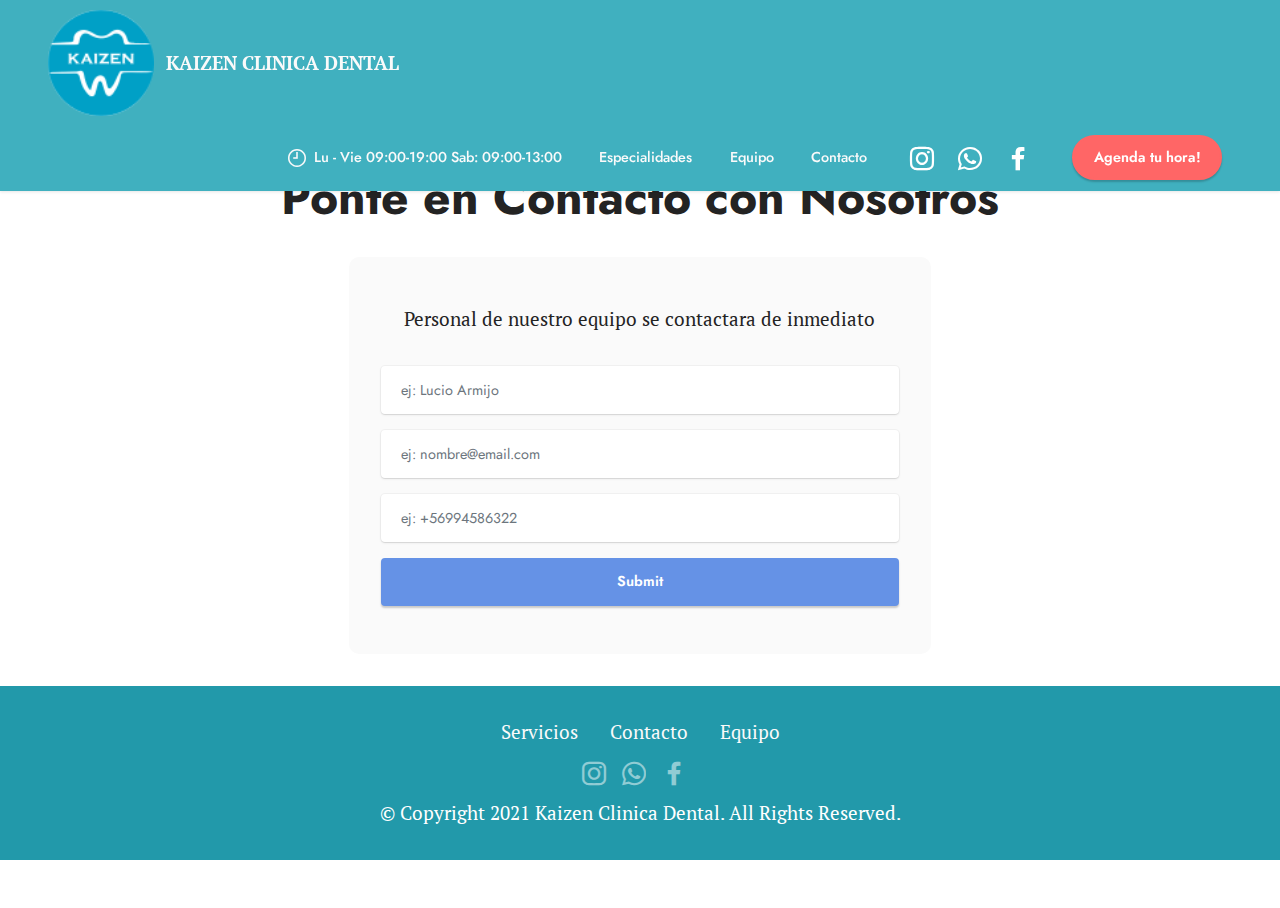
==== page1.html @ 636d4be5 "first commit" ====
<!DOCTYPE html>
<html  >
<head>
  <!-- Site made with Mobirise Website Builder v5.6.0, https://mobirise.com -->
  <meta charset="UTF-8">
  <meta http-equiv="X-UA-Compatible" content="IE=edge">
  <meta name="generator" content="Mobirise v5.6.0, mobirise.com">
  <meta name="viewport" content="width=device-width, initial-scale=1, minimum-scale=1">
  <link rel="shortcut icon" href="assets/images/logo-clinica-dental-kaizen-oficialpng-80x80.png" type="image/x-icon">
  <meta name="description" content="">
  
  
  <title>Agendar Hora</title>
  <link rel="stylesheet" href="assets/web/assets/mobirise-icons2/mobirise2.css">
  <link rel="stylesheet" href="assets/bootstrap/css/bootstrap.min.css">
  <link rel="stylesheet" href="assets/bootstrap/css/bootstrap-grid.min.css">
  <link rel="stylesheet" href="assets/bootstrap/css/bootstrap-reboot.min.css">
  <link rel="stylesheet" href="assets/animatecss/animate.css">
  <link rel="stylesheet" href="assets/dropdown/css/style.css">
  <link rel="stylesheet" href="assets/socicon/css/styles.css">
  <link rel="stylesheet" href="assets/theme/css/style.css">
  <link rel="preload" href="https://fonts.googleapis.com/css?family=PT+Serif:400,400i,700,700i&display=swap" as="style" onload="this.onload=null;this.rel='stylesheet'">
  <noscript><link rel="stylesheet" href="https://fonts.googleapis.com/css?family=PT+Serif:400,400i,700,700i&display=swap"></noscript>
  <link rel="preload" href="https://fonts.googleapis.com/css?family=Jost:100,200,300,400,500,600,700,800,900,100i,200i,300i,400i,500i,600i,700i,800i,900i&display=swap" as="style" onload="this.onload=null;this.rel='stylesheet'">
  <noscript><link rel="stylesheet" href="https://fonts.googleapis.com/css?family=Jost:100,200,300,400,500,600,700,800,900,100i,200i,300i,400i,500i,600i,700i,800i,900i&display=swap"></noscript>
  <link rel="preload" as="style" href="assets/mobirise/css/mbr-additional.css"><link rel="stylesheet" href="assets/mobirise/css/mbr-additional.css" type="text/css">
  
  
  
  
</head>
<body>
  
  <section data-bs-version="5.1" class="menu menu2 cid-sWLb3vfdqx" once="menu" id="menu2-f">
    
    <nav class="navbar navbar-dropdown navbar-fixed-top navbar-expand-lg">
        <div class="container-fluid">
            <div class="navbar-brand">
                <span class="navbar-logo">
                    <a href="index.html#top">
                        <img src="assets/images/logo-clinica-dental-kaizen-oficialpng-80x80.png" alt="Mobirise" style="height: 6.6rem;">
                    </a>
                </span>
                <span class="navbar-caption-wrap"><a class="navbar-caption text-white display-7" href="index.html" target="_blank">KAIZEN CLINICA DENTAL</a></span>
            </div>
            <button class="navbar-toggler" type="button" data-toggle="collapse" data-bs-toggle="collapse" data-target="#navbarSupportedContent" data-bs-target="#navbarSupportedContent" aria-controls="navbarNavAltMarkup" aria-expanded="false" aria-label="Toggle navigation">
                <div class="hamburger">
                    <span></span>
                    <span></span>
                    <span></span>
                    <span></span>
                </div>
            </button>
            <div class="collapse navbar-collapse" id="navbarSupportedContent">
                <ul class="navbar-nav nav-dropdown" data-app-modern-menu="true"><li class="nav-item"><a class="nav-link link text-white display-4" href="https://mobiri.se"><span class="mobi-mbri mobi-mbri-clock mbr-iconfont mbr-iconfont-btn"></span>Lu - Vie 09:00-19:00 Sab: 09:00-13:00</a></li><li class="nav-item"><a class="nav-link link text-white text-primary display-4" href="index.html#features14-8">Especialidades</a></li>
                    <li class="nav-item"><a class="nav-link link text-white text-primary display-4" href="index.html#team1-3">Equipo</a></li>
                    <li class="nav-item"><a class="nav-link link text-white text-primary display-4" href="index.html#contacts2-6">Contacto</a>
                    </li></ul>
                <div class="icons-menu">
                    <a class="iconfont-wrapper" href="https://www.instagram.com/kaizenclinicadental/" target="_blank">
                        <span class="p-2 mbr-iconfont socicon-instagram socicon" style="color: rgb(255, 255, 255); fill: rgb(255, 255, 255);"></span>
                    </a>
                    <a class="iconfont-wrapper" href="https://wa.me/56920465674">
                        <span class="p-2 mbr-iconfont socicon-whatsapp socicon"></span>
                    </a>
                    <a class="iconfont-wrapper" href="https://www.facebook.com/profile.php?id=100077374657664" target="_blank">
                        <span class="p-2 mbr-iconfont socicon-facebook socicon"></span>
                    </a>
                    
                </div>
                <div class="navbar-buttons mbr-section-btn"><a class="btn btn-secondary display-4" href="page1.html#form7-h">Agenda tu hora!<br></a></div>
            </div>
        </div>
    </nav>
</section>

<section data-bs-version="5.1" class="form7 cid-sWLYgTifnQ" id="form7-h">
    
    
    <div class="container">
        <div class="mbr-section-head">
            <h3 class="mbr-section-title mbr-fonts-style align-center mb-0 display-2">
                <strong>Ponte en Contacto con Nosotros</strong></h3>
            
        </div>
        <div class="row justify-content-center mt-4">
            <div class="col-lg-8 mx-auto mbr-form" data-form-type="formoid">
                <form action="https://mobirise.eu/" method="POST" class="mbr-form form-with-styler mx-auto" data-form-title="Form Name"><input type="hidden" name="email" data-form-email="true" value="etVLdtD1mbJzCL2XhTNv7TS7UpwpY3oerBLd1ztQiRXOgAdpe0C0Pfbkqd9S03SZOzZR6wRg7OVIqEW6IZZ0gUFO/7jYpnVPswdEmK2/ccGHwxERmI8ogKliu/DI0JUu">
                    <p class="mbr-text mbr-fonts-style align-center mb-4 display-7">
                        Personal de nuestro equipo se contactara de inmediato</p>
                    <div class="row">
                        <div hidden="hidden" data-form-alert="" class="alert alert-success col-12">Gracias por contactarnos. Espera nuestra llamada.</div>
                        <div hidden="hidden" data-form-alert-danger="" class="alert alert-danger col-12">
                            Oops...! some problem!
                        </div>
                    </div>
                    <div class="dragArea row">
                        <div class="col-lg-12 col-md-12 col-sm-12 form-group mb-3" data-for="name">
                            <input type="text" name="name" placeholder="ej: Lucio Armijo" data-form-field="name" class="form-control" value="" id="name-form7-h">
                        </div>
                        <div class="col-lg-12 col-md-12 col-sm-12 form-group mb-3" data-for="email">
                            <input type="email" name="email" placeholder="ej: nombre@email.com" data-form-field="email" class="form-control" value="" id="email-form7-h">
                        </div>
                        <div data-for="phone" class="col-lg-12 col-md-12 col-sm-12 form-group mb-3">
                            <input type="tel" name="phone" placeholder="ej: +56994586322" data-form-field="phone" class="form-control" value="" id="phone-form7-h">
                        </div>
                        <div class="col-auto mbr-section-btn align-center"><button type="submit" class="btn btn-primary display-4">Submit</button></div>
                    </div>
                </form>
            </div>
        </div>
    </div>
</section>

<section data-bs-version="5.1" class="footer3 cid-sWLWeyRIs9" once="footers" id="footer3-g">

    

    

    <div class="container">
        <div class="media-container-row align-center mbr-white">
            <div class="row row-links">
                <ul class="foot-menu">
                    
                    
                    
                    
                    
                <li class="foot-menu-item mbr-fonts-style display-7"><a href="index.html#features14-8" class="text-white">Servicios</a></li><li class="foot-menu-item mbr-fonts-style display-7"><a href="index.html#contacts2-6" class="text-white">Contacto</a></li><li class="foot-menu-item mbr-fonts-style display-7"><a href="index.html#team1-3" class="text-white">Equipo</a></li></ul>
            </div>
            <div class="row social-row">
                <div class="social-list align-right pb-2">
                    
                    
                    
                    
                    
                    
                <div class="soc-item">
                        <a href="https://www.instagram.com/kaizenclinicadental/" target="_blank">
                            <span class="mbr-iconfont mbr-iconfont-social socicon-instagram socicon"></span>
                        </a>
                    </div><div class="soc-item">
                        <a href="https://wa.me/56994382322">
                            <span class="mbr-iconfont mbr-iconfont-social socicon-whatsapp socicon"></span>
                        </a>
                    </div><div class="soc-item">
                        <a href="https://www.facebook.com/profile.php?id=100077374657664">
                            <span class="mbr-iconfont mbr-iconfont-social socicon-facebook socicon"></span>
                        </a>
                    </div></div>
            </div>
            <div class="row row-copirayt">
                <p class="mbr-text mb-0 mbr-fonts-style mbr-white align-center display-7">
                    © Copyright 2021 Kaizen Clinica Dental. All Rights Reserved.
                </p>
            </div>
        </div>
    </div>
</section><section style="background-color: #fff; font-family: -apple-system, BlinkMacSystemFont, 'Segoe UI', 'Roboto', 'Helvetica Neue', Arial, sans-serif; color:#aaa; font-size:12px; padding: 0; align-items: center; display: flex;"><a href="https://mobirise.site/b" style="flex: 1 1; height: 3rem; padding-left: 1rem;"></a><p style="flex: 0 0 auto; margin:0; padding-right:1rem;">Start a <a href="https://mobirise.site/y" style="color:#aaa;">website</a> with Mobirise</p></section><script src="assets/bootstrap/js/bootstrap.bundle.min.js"></script>  <script src="assets/smoothscroll/smooth-scroll.js"></script>  <script src="assets/ytplayer/index.js"></script>  <script src="assets/dropdown/js/navbar-dropdown.js"></script>  <script src="assets/theme/js/script.js"></script>  <script src="assets/formoid/formoid.min.js"></script>  
  
  
 <div id="scrollToTop" class="scrollToTop mbr-arrow-up"><a style="text-align: center;"><i class="mbr-arrow-up-icon mbr-arrow-up-icon-cm cm-icon cm-icon-smallarrow-up"></i></a></div>
    <input name="animation" type="hidden">
  </body>
</html>
---- assets/web/assets/mobirise-icons2/mobirise2.css ----
@font-face {
  font-family: 'Moririse2';
  font-display: swap;
  src:  url('mobirise2.eot?f2bix4');
  src:  url('mobirise2.eot?f2bix4#iefix') format('embedded-opentype'),
    url('mobirise2.ttf?f2bix4') format('truetype'),
    url('mobirise2.woff?f2bix4') format('woff'),
    url('mobirise2.svg?f2bix4#mobirise2') format('svg');
  font-weight: normal;
  font-style: normal;
}

[class^="mobi-"], [class*=" mobi-"] {
  /* use !important to prevent issues with browser extensions that change fonts */
  font-family: 'Moririse2' !important;
  speak: none;
  font-style: normal;
  font-weight: normal;
  font-variant: normal;
  text-transform: none;
  line-height: 1;

  /* Better Font Rendering =========== */
  -webkit-font-smoothing: antialiased;
  -moz-osx-font-smoothing: grayscale;
}

.mobi-mbri-add-submenu:before {
  content: "\e900";
}
.mobi-mbri-alert:before {
  content: "\e901";
}
.mobi-mbri-align-center:before {
  content: "\e902";
}
.mobi-mbri-align-justify:before {
  content: "\e903";
}
.mobi-mbri-align-left:before {
  content: "\e904";
}
.mobi-mbri-align-right:before {
  content: "\e905";
}
.mobi-mbri-android:before {
  content: "\e906";
}
.mobi-mbri-apple:before {
  content: "\e907";
}
.mobi-mbri-arrow-down:before {
  content: "\e908";
}
.mobi-mbri-arrow-next:before {
  content: "\e909";
}
.mobi-mbri-arrow-prev:before {
  content: "\e90a";
}
.mobi-mbri-arrow-up:before {
  content: "\e90b";
}
.mobi-mbri-bold:before {
  content: "\e90c";
}
.mobi-mbri-bookmark:before {
  content: "\e90d";
}
.mobi-mbri-bootstrap:before {
  content: "\e90e";
}
.mobi-mbri-briefcase:before {
  content: "\e90f";
}
.mobi-mbri-browse:before {
  content: "\e910";
}
.mobi-mbri-bulleted-list:before {
  content: "\e911";
}
.mobi-mbri-calendar:before {
  content: "\e912";
}
.mobi-mbri-camera:before {
  content: "\e913";
}
.mobi-mbri-cart-add:before {
  content: "\e914";
}
.mobi-mbri-cart-full:before {
  content: "\e915";
}
.mobi-mbri-cash:before {
  content: "\e916";
}
.mobi-mbri-change-style:before {
  content: "\e917";
}
.mobi-mbri-chat:before {
  content: "\e918";
}
.mobi-mbri-clock:before {
  content: "\e919";
}
.mobi-mbri-close:before {
  content: "\e91a";
}
.mobi-mbri-cloud:before {
  content: "\e91b";
}
.mobi-mbri-code:before {
  content: "\e91c";
}
.mobi-mbri-contact-form:before {
  content: "\e91d";
}
.mobi-mbri-credit-card:before {
  content: "\e91e";
}
.mobi-mbri-cursor-click:before {
  content: "\e91f";
}
.mobi-mbri-cust-feedback:before {
  content: "\e920";
}
.mobi-mbri-database:before {
  content: "\e921";
}
.mobi-mbri-delivery:before {
  content: "\e922";
}
.mobi-mbri-desktop:before {
  content: "\e923";
}
.mobi-mbri-devices:before {
  content: "\e924";
}
.mobi-mbri-down:before {
  content: "\e925";
}
.mobi-mbri-download-2:before {
  content: "\e926";
}
.mobi-mbri-download:before {
  content: "\e927";
}
.mobi-mbri-drag-n-drop-2:before {
  content: "\e928";
}
.mobi-mbri-drag-n-drop:before {
  content: "\e929";
}
.mobi-mbri-edit-2:before {
  content: "\e92a";
}
.mobi-mbri-edit:before {
  content: "\e92b";
}
.mobi-mbri-error:before {
  content: "\e92c";
}
.mobi-mbri-extension:before {
  content: "\e92d";
}
.mobi-mbri-features:before {
  content: "\e92e";
}
.mobi-mbri-file:before {
  content: "\e92f";
}
.mobi-mbri-flag:before {
  content: "\e930";
}
.mobi-mbri-folder:before {
  content: "\e931";
}
.mobi-mbri-gift:before {
  content: "\e932";
}
.mobi-mbri-github:before {
  content: "\e933";
}
.mobi-mbri-globe-2:before {
  content: "\e934";
}
.mobi-mbri-globe:before {
  content: "\e935";
}
.mobi-mbri-growing-chart:before {
  content: "\e936";
}
.mobi-mbri-hearth:before {
  content: "\e937";
}
.mobi-mbri-help:before {
  content: "\e938";
}
.mobi-mbri-home:before {
  content: "\e939";
}
.mobi-mbri-hot-cup:before {
  content: "\e93a";
}
.mobi-mbri-idea:before {
  content: "\e93b";
}
.mobi-mbri-image-gallery:before {
  content: "\e93c";
}
.mobi-mbri-image-slider:before {
  content: "\e93d";
}
.mobi-mbri-info:before {
  content: "\e93e";
}
.mobi-mbri-italic:before {
  content: "\e93f";
}
.mobi-mbri-key:before {
  content: "\e940";
}
.mobi-mbri-laptop:before {
  content: "\e941";
}
.mobi-mbri-layers:before {
  content: "\e942";
}
.mobi-mbri-left-right:before {
  content: "\e943";
}
.mobi-mbri-left:before {
  content: "\e944";
}
.mobi-mbri-letter:before {
  content: "\e945";
}
.mobi-mbri-like:before {
  content: "\e946";
}
.mobi-mbri-link:before {
  content: "\e947";
}
.mobi-mbri-lock:before {
  content: "\e948";
}
.mobi-mbri-login:before {
  content: "\e949";
}
.mobi-mbri-logout:before {
  content: "\e94a";
}
.mobi-mbri-magic-stick:before {
  content: "\e94b";
}
.mobi-mbri-map-pin:before {
  content: "\e94c";
}
.mobi-mbri-menu:before {
  content: "\e94d";
}
.mobi-mbri-mobile-2:before {
  content: "\e94e";
}
.mobi-mbri-mobile-horizontal:before {
  content: "\e94f";
}
.mobi-mbri-mobile:before {
  content: "\e950";
}
.mobi-mbri-mobirise:before {
  content: "\e951";
}
.mobi-mbri-more-horizontal:before {
  content: "\e952";
}
.mobi-mbri-more-vertical:before {
  content: "\e953";
}
.mobi-mbri-music:before {
  content: "\e954";
}
.mobi-mbri-new-file:before {
  content: "\e955";
}
.mobi-mbri-numbered-list:before {
  content: "\e956";
}
.mobi-mbri-opened-folder:before {
  content: "\e957";
}
.mobi-mbri-pages:before {
  content: "\e958";
}
.mobi-mbri-paper-plane:before {
  content: "\e959";
}
.mobi-mbri-paperclip:before {
  content: "\e95a";
}
.mobi-mbri-phone:before {
  content: "\e95b";
}
.mobi-mbri-photo:before {
  content: "\e95c";
}
.mobi-mbri-photos:before {
  content: "\e95d";
}
.mobi-mbri-pin:before {
  content: "\e95e";
}
.mobi-mbri-play:before {
  content: "\e95f";
}
.mobi-mbri-plus:before {
  content: "\e960";
}
.mobi-mbri-preview:before {
  content: "\e961";
}
.mobi-mbri-print:before {
  content: "\e962";
}
.mobi-mbri-protect:before {
  content: "\e963";
}
.mobi-mbri-question:before {
  content: "\e964";
}
.mobi-mbri-quote-left:before {
  content: "\e965";
}
.mobi-mbri-quote-right:before {
  content: "\e966";
}
.mobi-mbri-redo:before {
  content: "\e967";
}
.mobi-mbri-refresh:before {
  content: "\e968";
}
.mobi-mbri-responsive-2:before {
  content: "\e969";
}
.mobi-mbri-responsive:before {
  content: "\e96a";
}
.mobi-mbri-right:before {
  content: "\e96b";
}
.mobi-mbri-rocket:before {
  content: "\e96c";
}
.mobi-mbri-sad-face:before {
  content: "\e96d";
}
.mobi-mbri-sale:before {
  content: "\e96e";
}
.mobi-mbri-save:before {
  content: "\e96f";
}
.mobi-mbri-search:before {
  content: "\e970";
}
.mobi-mbri-setting-2:before {
  content: "\e971";
}
.mobi-mbri-setting-3:before {
  content: "\e972";
}
.mobi-mbri-setting:before {
  content: "\e973";
}
.mobi-mbri-share:before {
  content: "\e974";
}
.mobi-mbri-shopping-bag:before {
  content: "\e975";
}
.mobi-mbri-shopping-basket:before {
  content: "\e976";
}
.mobi-mbri-shopping-cart:before {
  content: "\e977";
}
.mobi-mbri-sites:before {
  content: "\e978";
}
.mobi-mbri-smile-face:before {
  content: "\e979";
}
.mobi-mbri-speed:before {
  content: "\e97a";
}
.mobi-mbri-star:before {
  content: "\e97b";
}
.mobi-mbri-success:before {
  content: "\e97c";
}
.mobi-mbri-sun:before {
  content: "\e97d";
}
.mobi-mbri-sun2:before {
  content: "\e97e";
}
.mobi-mbri-tablet-vertical:before {
  content: "\e97f";
}
.mobi-mbri-tablet:before {
  content: "\e980";
}
.mobi-mbri-target:before {
  content: "\e981";
}
.mobi-mbri-timer:before {
  content: "\e982";
}
.mobi-mbri-to-ftp:before {
  content: "\e983";
}
.mobi-mbri-to-local-drive:before {
  content: "\e984";
}
.mobi-mbri-touch-swipe:before {
  content: "\e985";
}
.mobi-mbri-touch:before {
  content: "\e986";
}
.mobi-mbri-trash:before {
  content: "\e987";
}
.mobi-mbri-underline:before {
  content: "\e988";
}
.mobi-mbri-undo:before {
  content: "\e989";
}
.mobi-mbri-unlink:before {
  content: "\e98a";
}
.mobi-mbri-unlock:before {
  content: "\e98b";
}
.mobi-mbri-up-down:before {
  content: "\e98c";
}
.mobi-mbri-up:before {
  content: "\e98d";
}
.mobi-mbri-update:before {
  content: "\e98e";
}
.mobi-mbri-upload-2:before {
  content: "\e98f";
}
.mobi-mbri-upload:before {
  content: "\e990";
}
.mobi-mbri-user-2:before {
  content: "\e991";
}
.mobi-mbri-user:before {
  content: "\e992";
}
.mobi-mbri-users:before {
  content: "\e993";
}
.mobi-mbri-video-play:before {
  content: "\e994";
}
.mobi-mbri-video:before {
  content: "\e995";
}
.mobi-mbri-watch:before {
  content: "\e996";
}
.mobi-mbri-website-theme-2:before {
  content: "\e997";
}
.mobi-mbri-website-theme:before {
  content: "\e998";
}
.mobi-mbri-wifi:before {
  content: "\e999";
}
.mobi-mbri-windows:before {
  content: "\e99a";
}
.mobi-mbri-zoom-in:before {
  content: "\e99b";
}
.mobi-mbri-zoom-out:before {
  content: "\e99c";
}
---- assets/dropdown/css/style.css ----
.navbar-dropdown {
  left: 0;
  padding: 0;
  position: absolute;
  right: 0;
  top: 0;
  transition: all 0.45s ease;
  z-index: 1030;
  background: #282828; }
  .navbar-dropdown .navbar-logo {
    margin-right: 0.8rem;
    transition: margin 0.3s ease-in-out;
    vertical-align: middle; }
    .navbar-dropdown .navbar-logo img {
      height: 3.125rem;
      transition: all 0.3s ease-in-out; }
    .navbar-dropdown .navbar-logo.mbr-iconfont {
      font-size: 3.125rem;
      line-height: 3.125rem; }
  .navbar-dropdown .navbar-caption {
    font-weight: 700;
    white-space: normal;
    vertical-align: -4px;
    line-height: 3.125rem !important; }
    .navbar-dropdown .navbar-caption, .navbar-dropdown .navbar-caption:hover {
      color: inherit;
      text-decoration: none; }
  .navbar-dropdown .mbr-iconfont + .navbar-caption {
    vertical-align: -1px; }
  .navbar-dropdown.navbar-fixed-top {
    position: fixed; }
  .navbar-dropdown .navbar-brand span {
    vertical-align: -4px; }
  .navbar-dropdown.bg-color.transparent {
    background: none; }
  .navbar-dropdown.navbar-short .navbar-brand {
    padding: 0.625rem 0; }
    .navbar-dropdown.navbar-short .navbar-brand span {
      vertical-align: -1px; }
  .navbar-dropdown.navbar-short .navbar-caption {
    line-height: 2.375rem !important;
    vertical-align: -2px; }
  .navbar-dropdown.navbar-short .navbar-logo {
    margin-right: 0.5rem; }
    .navbar-dropdown.navbar-short .navbar-logo img {
      height: 2.375rem; }
    .navbar-dropdown.navbar-short .navbar-logo.mbr-iconfont {
      font-size: 2.375rem;
      line-height: 2.375rem; }
  .navbar-dropdown.navbar-short .mbr-table-cell {
    height: 3.625rem; }
  .navbar-dropdown .navbar-close {
    left: 0.6875rem;
    position: fixed;
    top: 0.75rem;
    z-index: 1000; }
  .navbar-dropdown .hamburger-icon {
    content: "";
    display: inline-block;
    vertical-align: middle;
    width: 16px;
    -webkit-box-shadow: 0 -6px 0 1px #282828,0 0 0 1px #282828,0 6px 0 1px #282828;
    -moz-box-shadow: 0 -6px 0 1px #282828,0 0 0 1px #282828,0 6px 0 1px #282828;
    box-shadow: 0 -6px 0 1px #282828,0 0 0 1px #282828,0 6px 0 1px #282828; }

.dropdown-menu .dropdown-toggle[data-toggle="dropdown-submenu"]::after {
  border-bottom: 0.35em solid transparent;
  border-left: 0.35em solid;
  border-right: 0;
  border-top: 0.35em solid transparent;
  margin-left: 0.3rem; }

.dropdown-menu .dropdown-item:focus {
  outline: 0; }

.nav-dropdown {
  font-size: 0.75rem;
  font-weight: 500;
  height: auto !important; }
  .nav-dropdown .nav-btn {
    padding-left: 1rem; }
  .nav-dropdown .link {
    margin: .667em 1.667em;
    font-weight: 500;
    padding: 0;
    transition: color .2s ease-in-out; }
    .nav-dropdown .link.dropdown-toggle {
      margin-right: 2.583em; }
      .nav-dropdown .link.dropdown-toggle::after {
        margin-left: .25rem;
        border-top: 0.35em solid;
        border-right: 0.35em solid transparent;
        border-left: 0.35em solid transparent;
        border-bottom: 0; }
      .nav-dropdown .link.dropdown-toggle[aria-expanded="true"] {
        margin: 0;
        padding: 0.667em 3.263em  0.667em 1.667em; }
  .nav-dropdown .link::after,
  .nav-dropdown .dropdown-item::after {
    color: inherit; }
  .nav-dropdown .btn {
    font-size: 0.75rem;
    font-weight: 700;
    letter-spacing: 0;
    margin-bottom: 0;
    padding-left: 1.25rem;
    padding-right: 1.25rem; }
  .nav-dropdown .dropdown-menu {
    border-radius: 0;
    border: 0;
    left: 0;
    margin: 0;
    padding-bottom: 1.25rem;
    padding-top: 1.25rem;
    position: relative; }
  .nav-dropdown .dropdown-submenu {
    margin-left: 0.125rem;
    top: 0; }
  .nav-dropdown .dropdown-item {
    font-weight: 500;
    line-height: 2;
    padding: 0.3846em 4.615em 0.3846em 1.5385em;
    position: relative;
    transition: color .2s ease-in-out, background-color .2s ease-in-out; }
    .nav-dropdown .dropdown-item::after {
      margin-top: -0.3077em;
      position: absolute;
      right: 1.1538em;
      top: 50%; }
    .nav-dropdown .dropdown-item:focus, .nav-dropdown .dropdown-item:hover {
      background: none; }

@media (max-width: 767px) {
  .nav-dropdown.navbar-toggleable-sm {
    bottom: 0;
    display: none;
    left: 0;
    overflow-x: hidden;
    position: fixed;
    top: 0;
    transform: translateX(-100%);
    -ms-transform: translateX(-100%);
    -webkit-transform: translateX(-100%);
    width: 18.75rem;
    z-index: 999; } }
.nav-dropdown.navbar-toggleable-xl {
  bottom: 0;
  display: none;
  left: 0;
  overflow-x: hidden;
  position: fixed;
  top: 0;
  transform: translateX(-100%);
  -ms-transform: translateX(-100%);
  -webkit-transform: translateX(-100%);
  width: 18.75rem;
  z-index: 999; }

.nav-dropdown-sm {
  display: block !important;
  overflow-x: hidden;
  overflow: auto;
  padding-top: 3.875rem; }
  .nav-dropdown-sm::after {
    content: "";
    display: block;
    height: 3rem;
    width: 100%; }
  .nav-dropdown-sm.collapse.in ~ .navbar-close {
    display: block !important; }
  .nav-dropdown-sm.collapsing, .nav-dropdown-sm.collapse.in {
    transform: translateX(0);
    -ms-transform: translateX(0);
    -webkit-transform: translateX(0);
    transition: all 0.25s ease-out;
    -webkit-transition: all 0.25s ease-out;
    background: #282828; }
  .nav-dropdown-sm.collapsing[aria-expanded="false"] {
    transform: translateX(-100%);
    -ms-transform: translateX(-100%);
    -webkit-transform: translateX(-100%); }
  .nav-dropdown-sm .nav-item {
    display: block;
    margin-left: 0 !important;
    padding-left: 0; }
  .nav-dropdown-sm .link,
  .nav-dropdown-sm .dropdown-item {
    border-top: 1px dotted rgba(255, 255, 255, 0.1);
    font-size: 0.8125rem;
    line-height: 1.6;
    margin: 0 !important;
    padding: 0.875rem 2.4rem 0.875rem 1.5625rem !important;
    position: relative;
    white-space: normal; }
    .nav-dropdown-sm .link:focus, .nav-dropdown-sm .link:hover,
    .nav-dropdown-sm .dropdown-item:focus,
    .nav-dropdown-sm .dropdown-item:hover {
      background: rgba(0, 0, 0, 0.2) !important;
      color: #c0a375; }
  .nav-dropdown-sm .nav-btn {
    position: relative;
    padding: 1.5625rem 1.5625rem 0 1.5625rem; }
    .nav-dropdown-sm .nav-btn::before {
      border-top: 1px dotted rgba(255, 255, 255, 0.1);
      content: "";
      left: 0;
      position: absolute;
      top: 0;
      width: 100%; }
    .nav-dropdown-sm .nav-btn + .nav-btn {
      padding-top: 0.625rem; }
      .nav-dropdown-sm .nav-btn + .nav-btn::before {
        display: none; }
  .nav-dropdown-sm .btn {
    padding: 0.625rem 0; }
  .nav-dropdown-sm .dropdown-toggle[data-toggle="dropdown-submenu"]::after {
    margin-left: .25rem;
    border-top: 0.35em solid;
    border-right: 0.35em solid transparent;
    border-left: 0.35em solid transparent;
    border-bottom: 0; }
  .nav-dropdown-sm .dropdown-toggle[data-toggle="dropdown-submenu"][aria-expanded="true"]::after {
    border-top: 0;
    border-right: 0.35em solid transparent;
    border-left: 0.35em solid transparent;
    border-bottom: 0.35em solid; }
  .nav-dropdown-sm .dropdown-menu {
    margin: 0;
    padding: 0;
    position: relative;
    top: 0;
    left: 0;
    width: 100%;
    border: 0;
    float: none;
    border-radius: 0;
    background: none; }
  .nav-dropdown-sm .dropdown-submenu {
    left: 100%;
    margin-left: 0.125rem;
    margin-top: -1.25rem;
    top: 0; }

.navbar-toggleable-sm .nav-dropdown .dropdown-menu {
  position: absolute; }

.navbar-toggleable-sm .nav-dropdown .dropdown-submenu {
  left: 100%;
  margin-left: 0.125rem;
  margin-top: -1.25rem;
  top: 0; }

.navbar-toggleable-sm.opened .nav-dropdown .dropdown-menu {
  position: relative; }

.navbar-toggleable-sm.opened .nav-dropdown .dropdown-submenu {
  left: 0;
  margin-left: 00rem;
  margin-top: 0rem;
  top: 0; }

.is-builder .nav-dropdown.collapsing {
  transition: none !important; }
---- assets/socicon/css/styles.css ----
@charset "UTF-8";

@font-face {
  font-family: 'Socicon';
  src:  url('../fonts/socicon.eot');
  src:  url('../fonts/socicon.eot?#iefix') format('embedded-opentype'),
    url('../fonts/socicon.woff2') format('woff2'),
    url('../fonts/socicon.ttf') format('truetype'),
    url('../fonts/socicon.woff') format('woff'),
    url('../fonts/socicon.svg#socicon') format('svg');
  font-weight: normal;
  font-style: normal;
  font-display: swap;
}

[data-icon]:before {
  font-family: "socicon" !important;
  content: attr(data-icon);
  font-style: normal !important;
  font-weight: normal !important;
  font-variant: normal !important;
  text-transform: none !important;
  speak: none;
  line-height: 1;
  -webkit-font-smoothing: antialiased;
  -moz-osx-font-smoothing: grayscale;
}

[class^="socicon-"], [class*=" socicon-"] {
  /* use !important to prevent issues with browser extensions that change fonts */
  font-family: 'Socicon' !important;
  speak: none;
  font-style: normal;
  font-weight: normal;
  font-variant: normal;
  text-transform: none;
  line-height: 1;

  /* Better Font Rendering =========== */
  -webkit-font-smoothing: antialiased;
  -moz-osx-font-smoothing: grayscale;
}

.socicon-eitaa:before {
  content: "\e97c";
}
.socicon-soroush:before {
  content: "\e97d";
}
.socicon-bale:before {
  content: "\e97e";
}
.socicon-zazzle:before {
  content: "\e97b";
}
.socicon-society6:before {
  content: "\e97a";
}
.socicon-redbubble:before {
  content: "\e979";
}
.socicon-avvo:before {
  content: "\e978";
}
.socicon-stitcher:before {
  content: "\e977";
}
.socicon-googlehangouts:before {
  content: "\e974";
}
.socicon-dlive:before {
  content: "\e975";
}
.socicon-vsco:before {
  content: "\e976";
}
.socicon-flipboard:before {
  content: "\e973";
}
.socicon-ubuntu:before {
  content: "\e958";
}
.socicon-artstation:before {
  content: "\e959";
}
.socicon-invision:before {
  content: "\e95a";
}
.socicon-torial:before {
  content: "\e95b";
}
.socicon-collectorz:before {
  content: "\e95c";
}
.socicon-seenthis:before {
  content: "\e95d";
}
.socicon-googleplaymusic:before {
  content: "\e95e";
}
.socicon-debian:before {
  content: "\e95f";
}
.socicon-filmfreeway:before {
  content: "\e960";
}
.socicon-gnome:before {
  content: "\e961";
}
.socicon-itchio:before {
  content: "\e962";
}
.socicon-jamendo:before {
  content: "\e963";
}
.socicon-mix:before {
  content: "\e964";
}
.socicon-sharepoint:before {
  content: "\e965";
}
.socicon-tinder:before {
  content: "\e966";
}
.socicon-windguru:before {
  content: "\e967";
}
.socicon-cdbaby:before {
  content: "\e968";
}
.socicon-elementaryos:before {
  content: "\e969";
}
.socicon-stage32:before {
  content: "\e96a";
}
.socicon-tiktok:before {
  content: "\e96b";
}
.socicon-gitter:before {
  content: "\e96c";
}
.socicon-letterboxd:before {
  content: "\e96d";
}
.socicon-threema:before {
  content: "\e96e";
}
.socicon-splice:before {
  content: "\e96f";
}
.socicon-metapop:before {
  content: "\e970";
}
.socicon-naver:before {
  content: "\e971";
}
.socicon-remote:before {
  content: "\e972";
}
.socicon-internet:before {
  content: "\e957";
}
.socicon-moddb:before {
  content: "\e94b";
}
.socicon-indiedb:before {
  content: "\e94c";
}
.socicon-traxsource:before {
  content: "\e94d";
}
.socicon-gamefor:before {
  content: "\e94e";
}
.socicon-pixiv:before {
  content: "\e94f";
}
.socicon-myanimelist:before {
  content: "\e950";
}
.socicon-blackberry:before {
  content: "\e951";
}
.socicon-wickr:before {
  content: "\e952";
}
.socicon-spip:before {
  content: "\e953";
}
.socicon-napster:before {
  content: "\e954";
}
.socicon-beatport:before {
  content: "\e955";
}
.socicon-hackerone:before {
  content: "\e956";
}
.socicon-hackernews:before {
  content: "\e946";
}
.socicon-smashwords:before {
  content: "\e947";
}
.socicon-kobo:before {
  content: "\e948";
}
.socicon-bookbub:before {
  content: "\e949";
}
.socicon-mailru:before {
  content: "\e94a";
}
.socicon-gitlab:before {
  content: "\e945";
}
.socicon-instructables:before {
  content: "\e944";
}
.socicon-portfolio:before {
  content: "\e943";
}
.socicon-codered:before {
  content: "\e940";
}
.socicon-origin:before {
  content: "\e941";
}
.socicon-nextdoor:before {
  content: "\e942";
}
.socicon-udemy:before {
  content: "\e93f";
}
.socicon-livemaster:before {
  content: "\e93e";
}
.socicon-crunchbase:before {
  content: "\e93b";
}
.socicon-homefy:before {
  content: "\e93c";
}
.socicon-calendly:before {
  content: "\e93d";
}
.socicon-realtor:before {
  content: "\e90f";
}
.socicon-tidal:before {
  content: "\e910";
}
.socicon-qobuz:before {
  content: "\e911";
}
.socicon-natgeo:before {
  content: "\e912";
}
.socicon-mastodon:before {
  content: "\e913";
}
.socicon-unsplash:before {
  content: "\e914";
}
.socicon-homeadvisor:before {
  content: "\e915";
}
.socicon-angieslist:before {
  content: "\e916";
}
.socicon-codepen:before {
  content: "\e917";
}
.socicon-slack:before {
  content: "\e918";
}
.socicon-openaigym:before {
  content: "\e919";
}
.socicon-logmein:before {
  content: "\e91a";
}
.socicon-fiverr:before {
  content: "\e91b";
}
.socicon-gotomeeting:before {
  content: "\e91c";
}
.socicon-aliexpress:before {
  content: "\e91d";
}
.socicon-guru:before {
  content: "\e91e";
}
.socicon-appstore:before {
  content: "\e91f";
}
.socicon-homes:before {
  content: "\e920";
}
.socicon-zoom:before {
  content: "\e921";
}
.socicon-alibaba:before {
  content: "\e922";
}
.socicon-craigslist:before {
  content: "\e923";
}
.socicon-wix:before {
  content: "\e924";
}
.socicon-redfin:before {
  content: "\e925";
}
.socicon-googlecalendar:before {
  content: "\e926";
}
.socicon-shopify:before {
  content: "\e927";
}
.socicon-freelancer:before {
  content: "\e928";
}
.socicon-seedrs:before {
  content: "\e929";
}
.socicon-bing:before {
  content: "\e92a";
}
.socicon-doodle:before {
  content: "\e92b";
}
.socicon-bonanza:before {
  content: "\e92c";
}
.socicon-squarespace:before {
  content: "\e92d";
}
.socicon-toptal:before {
  content: "\e92e";
}
.socicon-gust:before {
  content: "\e92f";
}
.socicon-ask:before {
  content: "\e930";
}
.socicon-trulia:before {
  content: "\e931";
}
.socicon-loomly:before {
  content: "\e932";
}
.socicon-ghost:before {
  content: "\e933";
}
.socicon-upwork:before {
  content: "\e934";
}
.socicon-fundable:before {
  content: "\e935";
}
.socicon-booking:before {
  content: "\e936";
}
.socicon-googlemaps:before {
  content: "\e937";
}
.socicon-zillow:before {
  content: "\e938";
}
.socicon-niconico:before {
  content: "\e939";
}
.socicon-toneden:before {
  content: "\e93a";
}
.socicon-augment:before {
  content: "\e908";
}
.socicon-bitbucket:before {
  content: "\e909";
}
.socicon-fyuse:before {
  content: "\e90a";
}
.socicon-yt-gaming:before {
  content: "\e90b";
}
.socicon-sketchfab:before {
  content: "\e90c";
}
.socicon-mobcrush:before {
  content: "\e90d";
}
.socicon-microsoft:before {
  content: "\e90e";
}
.socicon-pandora:before {
  content: "\e907";
}
.socicon-messenger:before {
  content: "\e906";
}
.socicon-gamewisp:before {
  content: "\e905";
}
.socicon-bloglovin:before {
  content: "\e904";
}
.socicon-tunein:before {
  content: "\e903";
}
.socicon-gamejolt:before {
  content: "\e901";
}
.socicon-trello:before {
  content: "\e902";
}
.socicon-spreadshirt:before {
  content: "\e900";
}
.socicon-500px:before {
  content: "\e000";
}
.socicon-8tracks:before {
  content: "\e001";
}
.socicon-airbnb:before {
  content: "\e002";
}
.socicon-alliance:before {
  content: "\e003";
}
.socicon-amazon:before {
  content: "\e004";
}
.socicon-amplement:before {
  content: "\e005";
}
.socicon-android:before {
  content: "\e006";
}
.socicon-angellist:before {
  content: "\e007";
}
.socicon-apple:before {
  content: "\e008";
}
.socicon-appnet:before {
  content: "\e009";
}
.socicon-baidu:before {
  content: "\e00a";
}
.socicon-bandcamp:before {
  content: "\e00b";
}
.socicon-battlenet:before {
  content: "\e00c";
}
.socicon-mixer:before {
  content: "\e00d";
}
.socicon-bebee:before {
  content: "\e00e";
}
.socicon-bebo:before {
  content: "\e00f";
}
.socicon-behance:before {
  content: "\e010";
}
.socicon-blizzard:before {
  content: "\e011";
}
.socicon-blogger:before {
  content: "\e012";
}
.socicon-buffer:before {
  content: "\e013";
}
.socicon-chrome:before {
  content: "\e014";
}
.socicon-coderwall:before {
  content: "\e015";
}
.socicon-curse:before {
  content: "\e016";
}
.socicon-dailymotion:before {
  content: "\e017";
}
.socicon-deezer:before {
  content: "\e018";
}
.socicon-delicious:before {
  content: "\e019";
}
.socicon-deviantart:before {
  content: "\e01a";
}
.socicon-diablo:before {
  content: "\e01b";
}
.socicon-digg:before {
  content: "\e01c";
}
.socicon-discord:before {
  content: "\e01d";
}
.socicon-disqus:before {
  content: "\e01e";
}
.socicon-douban:before {
  content: "\e01f";
}
.socicon-draugiem:before {
  content: "\e020";
}
.socicon-dribbble:before {
  content: "\e021";
}
.socicon-drupal:before {
  content: "\e022";
}
.socicon-ebay:before {
  content: "\e023";
}
.socicon-ello:before {
  content: "\e024";
}
.socicon-endomodo:before {
  content: "\e025";
}
.socicon-envato:before {
  content: "\e026";
}
.socicon-etsy:before {
  content: "\e027";
}
.socicon-facebook:before {
  content: "\e028";
}
.socicon-feedburner:before {
  content: "\e029";
}
.socicon-filmweb:before {
  content: "\e02a";
}
.socicon-firefox:before {
  content: "\e02b";
}
.socicon-flattr:before {
  content: "\e02c";
}
.socicon-flickr:before {
  content: "\e02d";
}
.socicon-formulr:before {
  content: "\e02e";
}
.socicon-forrst:before {
  content: "\e02f";
}
.socicon-foursquare:before {
  content: "\e030";
}
.socicon-friendfeed:before {
  content: "\e031";
}
.socicon-github:before {
  content: "\e032";
}
.socicon-goodreads:before {
  content: "\e033";
}
.socicon-google:before {
  content: "\e034";
}
.socicon-googlescholar:before {
  content: "\e035";
}
.socicon-googlegroups:before {
  content: "\e036";
}
.socicon-googlephotos:before {
  content: "\e037";
}
.socicon-googleplus:before {
  content: "\e038";
}
.socicon-grooveshark:before {
  content: "\e039";
}
.socicon-hackerrank:before {
  content: "\e03a";
}
.socicon-hearthstone:before {
  content: "\e03b";
}
.socicon-hellocoton:before {
  content: "\e03c";
}
.socicon-heroes:before {
  content: "\e03d";
}
.socicon-smashcast:before {
  content: "\e03e";
}
.socicon-horde:before {
  content: "\e03f";
}
.socicon-houzz:before {
  content: "\e040";
}
.socicon-icq:before {
  content: "\e041";
}
.socicon-identica:before {
  content: "\e042";
}
.socicon-imdb:before {
  content: "\e043";
}
.socicon-instagram:before {
  content: "\e044";
}
.socicon-issuu:before {
  content: "\e045";
}
.socicon-istock:before {
  content: "\e046";
}
.socicon-itunes:before {
  content: "\e047";
}
.socicon-keybase:before {
  content: "\e048";
}
.socicon-lanyrd:before {
  content: "\e049";
}
.socicon-lastfm:before {
  content: "\e04a";
}
.socicon-line:before {
  content: "\e04b";
}
.socicon-linkedin:before {
  content: "\e04c";
}
.socicon-livejournal:before {
  content: "\e04d";
}
.socicon-lyft:before {
  content: "\e04e";
}
.socicon-macos:before {
  content: "\e04f";
}
.socicon-mail:before {
  content: "\e050";
}
.socicon-medium:before {
  content: "\e051";
}
.socicon-meetup:before {
  content: "\e052";
}
.socicon-mixcloud:before {
  content: "\e053";
}
.socicon-modelmayhem:before {
  content: "\e054";
}
.socicon-mumble:before {
  content: "\e055";
}
.socicon-myspace:before {
  content: "\e056";
}
.socicon-newsvine:before {
  content: "\e057";
}
.socicon-nintendo:before {
  content: "\e058";
}
.socicon-npm:before {
  content: "\e059";
}
.socicon-odnoklassniki:before {
  content: "\e05a";
}
.socicon-openid:before {
  content: "\e05b";
}
.socicon-opera:before {
  content: "\e05c";
}
.socicon-outlook:before {
  content: "\e05d";
}
.socicon-overwatch:before {
  content: "\e05e";
}
.socicon-patreon:before {
  content: "\e05f";
}
.socicon-paypal:before {
  content: "\e060";
}
.socicon-periscope:before {
  content: "\e061";
}
.socicon-persona:before {
  content: "\e062";
}
.socicon-pinterest:before {
  content: "\e063";
}
.socicon-play:before {
  content: "\e064";
}
.socicon-player:before {
  content: "\e065";
}
.socicon-playstation:before {
  content: "\e066";
}
.socicon-pocket:before {
  content: "\e067";
}
.socicon-qq:before {
  content: "\e068";
}
.socicon-quora:before {
  content: "\e069";
}
.socicon-raidcall:before {
  content: "\e06a";
}
.socicon-ravelry:before {
  content: "\e06b";
}
.socicon-reddit:before {
  content: "\e06c";
}
.socicon-renren:before {
  content: "\e06d";
}
.socicon-researchgate:before {
  content: "\e06e";
}
.socicon-residentadvisor:before {
  content: "\e06f";
}
.socicon-reverbnation:before {
  content: "\e070";
}
.socicon-rss:before {
  content: "\e071";
}
.socicon-sharethis:before {
  content: "\e072";
}
.socicon-skype:before {
  content: "\e073";
}
.socicon-slideshare:before {
  content: "\e074";
}
.socicon-smugmug:before {
  content: "\e075";
}
.socicon-snapchat:before {
  content: "\e076";
}
.socicon-songkick:before {
  content: "\e077";
}
.socicon-soundcloud:before {
  content: "\e078";
}
.socicon-spotify:before {
  content: "\e079";
}
.socicon-stackexchange:before {
  content: "\e07a";
}
.socicon-stackoverflow:before {
  content: "\e07b";
}
.socicon-starcraft:before {
  content: "\e07c";
}
.socicon-stayfriends:before {
  content: "\e07d";
}
.socicon-steam:before {
  content: "\e07e";
}
.socicon-storehouse:before {
  content: "\e07f";
}
.socicon-strava:before {
  content: "\e080";
}
.socicon-streamjar:before {
  content: "\e081";
}
.socicon-stumbleupon:before {
  content: "\e082";
}
.socicon-swarm:before {
  content: "\e083";
}
.socicon-teamspeak:before {
  content: "\e084";
}
.socicon-teamviewer:before {
  content: "\e085";
}
.socicon-technorati:before {
  content: "\e086";
}
.socicon-telegram:before {
  content: "\e087";
}
.socicon-tripadvisor:before {
  content: "\e088";
}
.socicon-tripit:before {
  content: "\e089";
}
.socicon-triplej:before {
  content: "\e08a";
}
.socicon-tumblr:before {
  content: "\e08b";
}
.socicon-twitch:before {
  content: "\e08c";
}
.socicon-twitter:before {
  content: "\e08d";
}
.socicon-uber:before {
  content: "\e08e";
}
.socicon-ventrilo:before {
  content: "\e08f";
}
.socicon-viadeo:before {
  content: "\e090";
}
.socicon-viber:before {
  content: "\e091";
}
.socicon-viewbug:before {
  content: "\e092";
}
.socicon-vimeo:before {
  content: "\e093";
}
.socicon-vine:before {
  content: "\e094";
}
.socicon-vkontakte:before {
  content: "\e095";
}
.socicon-warcraft:before {
  content: "\e096";
}
.socicon-wechat:before {
  content: "\e097";
}
.socicon-weibo:before {
  content: "\e098";
}
.socicon-whatsapp:before {
  content: "\e099";
}
.socicon-wikipedia:before {
  content: "\e09a";
}
.socicon-windows:before {
  content: "\e09b";
}
.socicon-wordpress:before {
  content: "\e09c";
}
.socicon-wykop:before {
  content: "\e09d";
}
.socicon-xbox:before {
  content: "\e09e";
}
.socicon-xing:before {
  content: "\e09f";
}
.socicon-yahoo:before {
  content: "\e0a0";
}
.socicon-yammer:before {
  content: "\e0a1";
}
.socicon-yandex:before {
  content: "\e0a2";
}
.socicon-yelp:before {
  content: "\e0a3";
}
.socicon-younow:before {
  content: "\e0a4";
}
.socicon-youtube:before {
  content: "\e0a5";
}
.socicon-zapier:before {
  content: "\e0a6";
}
.socicon-zerply:before {
  content: "\e0a7";
}
.socicon-zomato:before {
  content: "\e0a8";
}
.socicon-zynga:before {
  content: "\e0a9";
}
---- assets/theme/css/style.css ----
@charset "UTF-8";
section {
  background-color: #ffffff;
}

body {
  font-style: normal;
  line-height: 1.5;
  font-weight: 400;
  color: #232323;
  position: relative;
}

button {
  background-color: transparent;
  border-color: transparent;
}

section,
.container,
.container-fluid {
  position: relative;
  word-wrap: break-word;
}

a.mbr-iconfont:hover {
  text-decoration: none;
}

.article .lead p,
.article .lead ul,
.article .lead ol,
.article .lead pre,
.article .lead blockquote {
  margin-bottom: 0;
}

a {
  font-style: normal;
  font-weight: 400;
  cursor: pointer;
}
a, a:hover {
  text-decoration: none;
}

.mbr-section-title {
  font-style: normal;
  line-height: 1.3;
}

.mbr-section-subtitle {
  line-height: 1.3;
}

.mbr-text {
  font-style: normal;
  line-height: 1.7;
}

h1,
h2,
h3,
h4,
h5,
h6,
.display-1,
.display-2,
.display-4,
.display-5,
.display-7,
span,
p,
a {
  line-height: 1;
  word-break: break-word;
  word-wrap: break-word;
  font-weight: 400;
}

b,
strong {
  font-weight: bold;
}

input:-webkit-autofill, input:-webkit-autofill:hover, input:-webkit-autofill:focus, input:-webkit-autofill:active {
  transition-delay: 9999s;
  -webkit-transition-property: background-color, color;
  transition-property: background-color, color;
}

textarea[type=hidden] {
  display: none;
}

section {
  background-position: 50% 50%;
  background-repeat: no-repeat;
  background-size: cover;
}
section .mbr-background-video,
section .mbr-background-video-preview {
  position: absolute;
  bottom: 0;
  left: 0;
  right: 0;
  top: 0;
}

.hidden {
  visibility: hidden;
}

.mbr-z-index20 {
  z-index: 20;
}

/*! Base colors */
.mbr-white {
  color: #ffffff;
}

.mbr-black {
  color: #111111;
}

.mbr-bg-white {
  background-color: #ffffff;
}

.mbr-bg-black {
  background-color: #000000;
}

/*! Text-aligns */
.align-left {
  text-align: left;
}

.align-center {
  text-align: center;
}

.align-right {
  text-align: right;
}

/*! Font-weight  */
.mbr-light {
  font-weight: 300;
}

.mbr-regular {
  font-weight: 400;
}

.mbr-semibold {
  font-weight: 500;
}

.mbr-bold {
  font-weight: 700;
}

/*! Media  */
.media-content {
  flex-basis: 100%;
}

.media-container-row {
  display: flex;
  flex-direction: row;
  flex-wrap: wrap;
  justify-content: center;
  align-content: center;
  align-items: start;
}
.media-container-row .media-size-item {
  width: 400px;
}

.media-container-column {
  display: flex;
  flex-direction: column;
  flex-wrap: wrap;
  justify-content: center;
  align-content: center;
  align-items: stretch;
}
.media-container-column > * {
  width: 100%;
}

@media (min-width: 992px) {
  .media-container-row {
    flex-wrap: nowrap;
  }
}
figure {
  margin-bottom: 0;
  overflow: hidden;
}

figure[mbr-media-size] {
  transition: width 0.1s;
}

img,
iframe {
  display: block;
  width: 100%;
}

.card {
  background-color: transparent;
  border: none;
}

.card-box {
  width: 100%;
}

.card-img {
  text-align: center;
  flex-shrink: 0;
  -webkit-flex-shrink: 0;
}

.media {
  max-width: 100%;
  margin: 0 auto;
}

.mbr-figure {
  align-self: center;
}

.media-container > div {
  max-width: 100%;
}

.mbr-figure img,
.card-img img {
  width: 100%;
}

@media (max-width: 991px) {
  .media-size-item {
    width: auto !important;
  }

  .media {
    width: auto;
  }

  .mbr-figure {
    width: 100% !important;
  }
}
/*! Buttons */
.mbr-section-btn {
  margin-left: -0.6rem;
  margin-right: -0.6rem;
  font-size: 0;
}

.btn {
  font-weight: 600;
  border-width: 1px;
  font-style: normal;
  margin: 0.6rem 0.6rem;
  white-space: normal;
  transition: all 0.2s ease-in-out;
  display: inline-flex;
  align-items: center;
  justify-content: center;
  word-break: break-word;
}

.btn-sm {
  font-weight: 600;
  letter-spacing: 0px;
  transition: all 0.3s ease-in-out;
}

.btn-md {
  font-weight: 600;
  letter-spacing: 0px;
  transition: all 0.3s ease-in-out;
}

.btn-lg {
  font-weight: 600;
  letter-spacing: 0px;
  transition: all 0.3s ease-in-out;
}

.btn-form {
  margin: 0;
}
.btn-form:hover {
  cursor: pointer;
}

nav .mbr-section-btn {
  margin-left: 0rem;
  margin-right: 0rem;
}

/*! Btn icon margin */
.btn .mbr-iconfont,
.btn.btn-sm .mbr-iconfont {
  order: 1;
  cursor: pointer;
  margin-left: 0.5rem;
  vertical-align: sub;
}

.btn.btn-md .mbr-iconfont,
.btn.btn-md .mbr-iconfont {
  margin-left: 0.8rem;
}

.mbr-regular {
  font-weight: 400;
}

.mbr-semibold {
  font-weight: 500;
}

.mbr-bold {
  font-weight: 700;
}

[type=submit] {
  -webkit-appearance: none;
}

/*! Full-screen */
.mbr-fullscreen .mbr-overlay {
  min-height: 100vh;
}

.mbr-fullscreen {
  display: flex;
  display: -moz-flex;
  display: -ms-flex;
  display: -o-flex;
  align-items: center;
  min-height: 100vh;
  padding-top: 3rem;
  padding-bottom: 3rem;
}

/*! Map */
.map {
  height: 25rem;
  position: relative;
}
.map iframe {
  width: 100%;
  height: 100%;
}

/*! Scroll to top arrow */
.mbr-arrow-up {
  bottom: 25px;
  right: 90px;
  position: fixed;
  text-align: right;
  z-index: 5000;
  color: #ffffff;
  font-size: 22px;
}

.mbr-arrow-up a {
  background: rgba(0, 0, 0, 0.2);
  border-radius: 50%;
  color: #fff;
  display: inline-block;
  height: 60px;
  width: 60px;
  border: 2px solid #fff;
  outline-style: none !important;
  position: relative;
  text-decoration: none;
  transition: all 0.3s ease-in-out;
  cursor: pointer;
  text-align: center;
}
.mbr-arrow-up a:hover {
  background-color: rgba(0, 0, 0, 0.4);
}
.mbr-arrow-up a i {
  line-height: 60px;
}

.mbr-arrow-up-icon {
  display: block;
  color: #fff;
}

.mbr-arrow-up-icon::before {
  content: "›";
  display: inline-block;
  font-family: serif;
  font-size: 22px;
  line-height: 1;
  font-style: normal;
  position: relative;
  top: 6px;
  left: -4px;
  transform: rotate(-90deg);
}

/*! Arrow Down */
.mbr-arrow {
  position: absolute;
  bottom: 45px;
  left: 50%;
  width: 60px;
  height: 60px;
  cursor: pointer;
  background-color: rgba(80, 80, 80, 0.5);
  border-radius: 50%;
  transform: translateX(-50%);
}
@media (max-width: 767px) {
  .mbr-arrow {
    display: none;
  }
}
.mbr-arrow > a {
  display: inline-block;
  text-decoration: none;
  outline-style: none;
  -webkit-animation: arrowdown 1.7s ease-in-out infinite;
          animation: arrowdown 1.7s ease-in-out infinite;
  color: #ffffff;
}
.mbr-arrow > a > i {
  position: absolute;
  top: -2px;
  left: 15px;
  font-size: 2rem;
}

#scrollToTop a i::before {
  content: "";
  position: absolute;
  display: block;
  border-bottom: 2.5px solid #fff;
  border-left: 2.5px solid #fff;
  width: 27.8%;
  height: 27.8%;
  left: 50%;
  top: 51%;
  transform: translateY(-30%) translateX(-50%) rotate(135deg);
}

@keyframes arrowdown {
  0% {
    transform: translateY(0px);
  }
  50% {
    transform: translateY(-5px);
  }
  100% {
    transform: translateY(0px);
  }
}
@-webkit-keyframes arrowdown {
  0% {
    transform: translateY(0px);
  }
  50% {
    transform: translateY(-5px);
  }
  100% {
    transform: translateY(0px);
  }
}
@media (max-width: 500px) {
  .mbr-arrow-up {
    left: 0;
    right: 0;
    text-align: center;
  }
}
/*Gradients animation*/
@keyframes gradient-animation {
  from {
    background-position: 0% 100%;
    -webkit-animation-timing-function: ease-in-out;
            animation-timing-function: ease-in-out;
  }
  to {
    background-position: 100% 0%;
    -webkit-animation-timing-function: ease-in-out;
            animation-timing-function: ease-in-out;
  }
}
@-webkit-keyframes gradient-animation {
  from {
    background-position: 0% 100%;
    -webkit-animation-timing-function: ease-in-out;
            animation-timing-function: ease-in-out;
  }
  to {
    background-position: 100% 0%;
    -webkit-animation-timing-function: ease-in-out;
            animation-timing-function: ease-in-out;
  }
}
.bg-gradient {
  background-size: 200% 200%;
  animation: gradient-animation 5s infinite alternate;
  -webkit-animation: gradient-animation 5s infinite alternate;
}

.menu .navbar-brand {
  display: -webkit-flex;
}
.menu .navbar-brand span {
  display: flex;
  display: -webkit-flex;
}
.menu .navbar-brand .navbar-caption-wrap {
  display: -webkit-flex;
}
.menu .navbar-brand .navbar-logo img {
  display: -webkit-flex;
  width: auto;
}
@media (min-width: 768px) and (max-width: 991px) {
  .menu .navbar-toggleable-sm .navbar-nav {
    display: -ms-flexbox;
  }
}
@media (max-width: 991px) {
  .menu .navbar-collapse {
    max-height: 93.5vh;
  }
  .menu .navbar-collapse.show {
    overflow: auto;
  }
}
@media (min-width: 992px) {
  .menu .navbar-nav.nav-dropdown {
    display: -webkit-flex;
  }
  .menu .navbar-toggleable-sm .navbar-collapse {
    display: -webkit-flex !important;
  }
  .menu .collapsed .navbar-collapse {
    max-height: 93.5vh;
  }
  .menu .collapsed .navbar-collapse.show {
    overflow: auto;
  }
}
@media (max-width: 767px) {
  .menu .navbar-collapse {
    max-height: 80vh;
  }
}

.nav-link .mbr-iconfont {
  margin-right: 0.5rem;
}

.navbar {
  display: -webkit-flex;
  -webkit-flex-wrap: wrap;
  -webkit-align-items: center;
  -webkit-justify-content: space-between;
}

.navbar-collapse {
  -webkit-flex-basis: 100%;
  -webkit-flex-grow: 1;
  -webkit-align-items: center;
}

.nav-dropdown .link {
  padding: 0.667em 1.667em !important;
  margin: 0 !important;
}

.nav {
  display: -webkit-flex;
  -webkit-flex-wrap: wrap;
}

.row {
  display: -webkit-flex;
  -webkit-flex-wrap: wrap;
}

.justify-content-center {
  -webkit-justify-content: center;
}

.form-inline {
  display: -webkit-flex;
}

.card-wrapper {
  -webkit-flex: 1;
}

.carousel-control {
  z-index: 10;
  display: -webkit-flex;
}

.carousel-controls {
  display: -webkit-flex;
}

.media {
  display: -webkit-flex;
}

.form-group:focus {
  outline: none;
}

.jq-selectbox__select {
  padding: 7px 0;
  position: relative;
}

.jq-selectbox__dropdown {
  overflow: hidden;
  border-radius: 10px;
  position: absolute;
  top: 100%;
  left: 0 !important;
  width: 100% !important;
}

.jq-selectbox__trigger-arrow {
  right: 0;
  transform: translateY(-50%);
}

.jq-selectbox li {
  padding: 1.07em 0.5em;
}

input[type=range] {
  padding-left: 0 !important;
  padding-right: 0 !important;
}

.modal-dialog,
.modal-content {
  height: 100%;
}

.modal-dialog .carousel-inner {
  height: calc(100vh - 1.75rem);
}
@media (max-width: 575px) {
  .modal-dialog .carousel-inner {
    height: calc(100vh - 1rem);
  }
}

.carousel-item {
  text-align: center;
}

.carousel-item img {
  margin: auto;
}

.navbar-toggler {
  align-self: flex-start;
  padding: 0.25rem 0.75rem;
  font-size: 1.25rem;
  line-height: 1;
  background: transparent;
  border: 1px solid transparent;
  border-radius: 0.25rem;
}

.navbar-toggler:focus,
.navbar-toggler:hover {
  text-decoration: none;
  box-shadow: none;
}

.navbar-toggler-icon {
  display: inline-block;
  width: 1.5em;
  height: 1.5em;
  vertical-align: middle;
  content: "";
  background: no-repeat center center;
  background-size: 100% 100%;
}

.navbar-toggler-left {
  position: absolute;
  left: 1rem;
}

.navbar-toggler-right {
  position: absolute;
  right: 1rem;
}

.card-img {
  width: auto;
}

.menu .navbar.collapsed:not(.beta-menu) {
  flex-direction: column;
}

.carousel-item.active,
.carousel-item-next,
.carousel-item-prev {
  display: flex;
}

.note-air-layout .dropup .dropdown-menu,
.note-air-layout .navbar-fixed-bottom .dropdown .dropdown-menu {
  bottom: initial !important;
}

html,
body {
  height: auto;
  min-height: 100vh;
}

.dropup .dropdown-toggle::after {
  display: none;
}

.form-asterisk {
  font-family: initial;
  position: absolute;
  top: -2px;
  font-weight: normal;
}

.form-control-label {
  position: relative;
  cursor: pointer;
  margin-bottom: 0.357em;
  padding: 0;
}

.alert {
  color: #ffffff;
  border-radius: 0;
  border: 0;
  font-size: 1.1rem;
  line-height: 1.5;
  margin-bottom: 1.875rem;
  padding: 1.25rem;
  position: relative;
  text-align: center;
}
.alert.alert-form::after {
  background-color: inherit;
  bottom: -7px;
  content: "";
  display: block;
  height: 14px;
  left: 50%;
  margin-left: -7px;
  position: absolute;
  transform: rotate(45deg);
  width: 14px;
}

.form-control {
  background-color: #ffffff;
  background-clip: border-box;
  color: #232323;
  line-height: 1rem !important;
  height: auto;
  padding: 0.6rem 1.2rem;
  transition: border-color 0.25s ease 0s;
  border: 1px solid transparent !important;
  border-radius: 4px;
  box-shadow: rgba(0, 0, 0, 0.07) 0px 1px 1px 0px, rgba(0, 0, 0, 0.07) 0px 1px 3px 0px, rgba(0, 0, 0, 0.03) 0px 0px 0px 1px;
}
.form-active .form-control:invalid {
  border-color: red;
}

form .row {
  margin-left: -0.6rem;
  margin-right: -0.6rem;
}
form .row [class*=col] {
  padding-left: 0.6rem;
  padding-right: 0.6rem;
}

form .mbr-section-btn {
  margin: 0;
  padding-left: 0.6rem;
  padding-right: 0.6rem;
}

form .btn {
  display: flex;
  padding: 0.6rem 1.2rem;
  margin: 0;
}

form .form-check-input {
  margin-top: 0.5;
}

textarea.form-control {
  line-height: 1.5rem !important;
}

.form-group {
  margin-bottom: 1.2rem;
}

.form-control,
form .btn {
  min-height: 48px;
}

.gdpr-block label span.textGDPR input[name=gdpr] {
  top: 7px;
}

.form-control:focus {
  box-shadow: none;
}

:focus {
  outline: none;
}

.mbr-overlay {
  background-color: #000;
  bottom: 0;
  left: 0;
  opacity: 0.5;
  position: absolute;
  right: 0;
  top: 0;
  z-index: 0;
  pointer-events: none;
}

blockquote {
  font-style: italic;
  padding: 3rem;
  font-size: 1.09rem;
  position: relative;
  border-left: 3px solid;
}

ul,
ol,
pre,
blockquote {
  margin-bottom: 2.3125rem;
}

.mt-4 {
  margin-top: 2rem !important;
}

.mb-4 {
  margin-bottom: 2rem !important;
}

@media (min-width: 992px) {
  .container {
    padding-left: 16px;
    padding-right: 16px;
  }

  .row {
    margin-left: -16px;
    margin-right: -16px;
  }
  .row > [class*=col] {
    padding-left: 16px;
    padding-right: 16px;
  }
}
@media (min-width: 768px) {
  .container-fluid {
    padding-left: 32px;
    padding-right: 32px;
  }
}
@media (min-width: 768px) and (max-width: 991px) {
  .mbr-container {
    padding-left: 32px;
    padding-right: 32px;
  }
}
@media (max-width: 767px) {
  .mbr-container {
    padding-left: 16px;
    padding-right: 16px;
  }
}
.card-wrapper,
.item-wrapper {
  overflow: hidden;
}

.app-video-wrapper > img {
  opacity: 1;
}

.item {
  position: relative;
}

.dropdown-menu .dropdown-menu {
  left: 100%;
}

.dropdown-item + .dropdown-menu {
  display: none;
}

.dropdown-item:hover + .dropdown-menu,
.dropdown-menu:hover {
  display: block;
}

@media (min-aspect-ratio: 16/9) {
  .mbr-video-foreground {
    height: 300% !important;
    top: -100% !important;
  }
}
@media (max-aspect-ratio: 16/9) {
  .mbr-video-foreground {
    width: 300% !important;
    left: -100% !important;
  }
}.engine {
	position: absolute;
	text-indent: -2400px;
	text-align: center;
	padding: 0;
	top: 0;
	left: -2400px;
}
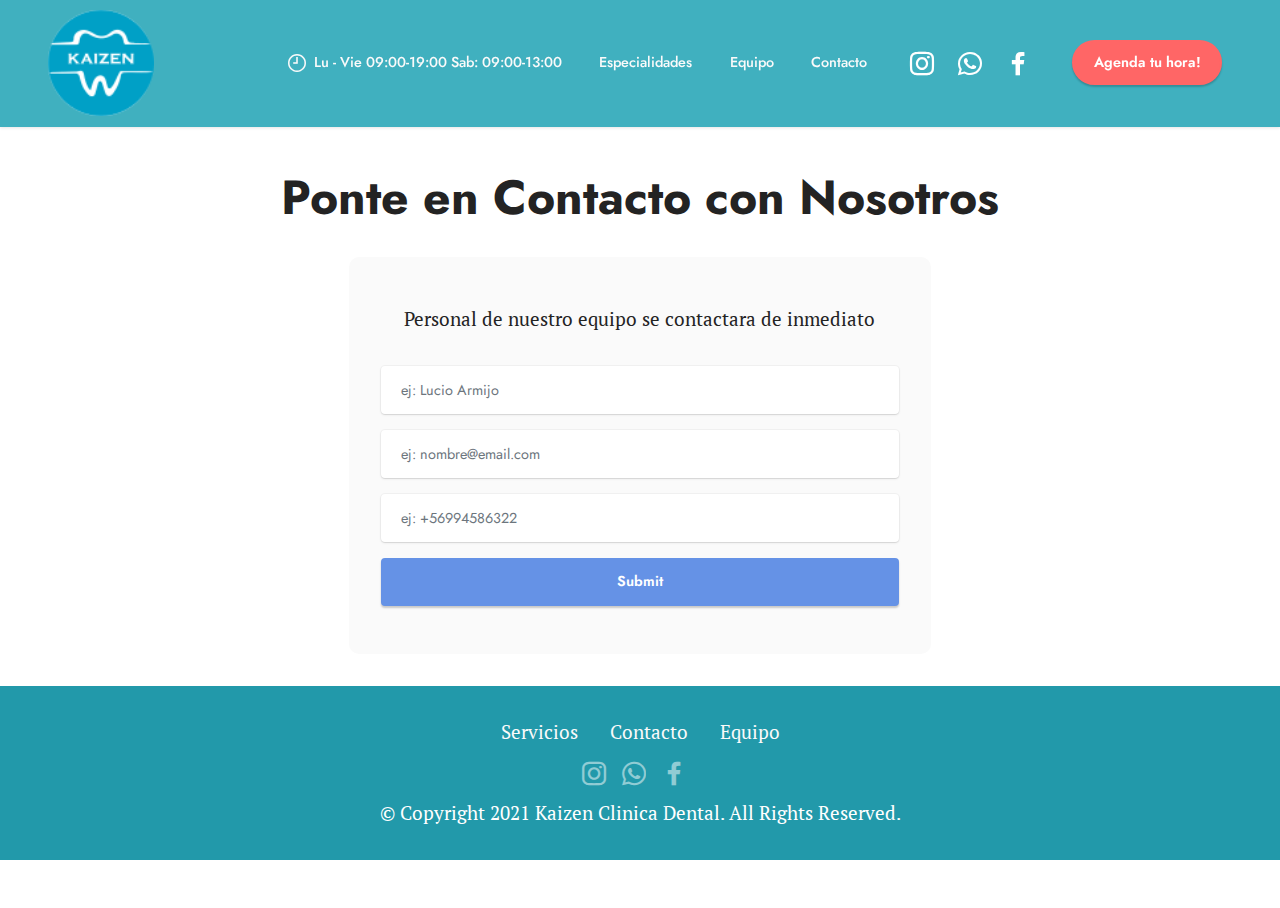
==== commit a56f52c3: "actualizacion carpetas fullscreen" ====
--- a/page1.html
+++ b/page1.html
@@ -41,7 +41,7 @@
                         <img src="assets/images/logo-clinica-dental-kaizen-oficialpng-80x80.png" alt="Mobirise" style="height: 6.6rem;">
                     </a>
                 </span>
-                <span class="navbar-caption-wrap"><a class="navbar-caption text-white display-7" href="index.html" target="_blank">KAIZEN CLINICA DENTAL</a></span>
+                
             </div>
             <button class="navbar-toggler" type="button" data-toggle="collapse" data-bs-toggle="collapse" data-target="#navbarSupportedContent" data-bs-target="#navbarSupportedContent" aria-controls="navbarNavAltMarkup" aria-expanded="false" aria-label="Toggle navigation">
                 <div class="hamburger">
@@ -85,7 +85,7 @@
         </div>
         <div class="row justify-content-center mt-4">
             <div class="col-lg-8 mx-auto mbr-form" data-form-type="formoid">
-                <form action="https://mobirise.eu/" method="POST" class="mbr-form form-with-styler mx-auto" data-form-title="Form Name"><input type="hidden" name="email" data-form-email="true" value="etVLdtD1mbJzCL2XhTNv7TS7UpwpY3oerBLd1ztQiRXOgAdpe0C0Pfbkqd9S03SZOzZR6wRg7OVIqEW6IZZ0gUFO/7jYpnVPswdEmK2/ccGHwxERmI8ogKliu/DI0JUu">
+                <form action="https://mobirise.eu/" method="POST" class="mbr-form form-with-styler mx-auto" data-form-title="Form Name"><input type="hidden" name="email" data-form-email="true" value="54VTVem3tiPB5UYdpC7s2TOtDfQUfJd77tN/P3/xE5Z75jLKRnRDXYFgryvn7VqOcXNNpqd4C8GscKthhvdwGyceiJr7Df+k1Fs5jBFJcPdQUcGQMuzqFbZn6WD+ABLD">
                     <p class="mbr-text mbr-fonts-style align-center mb-4 display-7">
                         Personal de nuestro equipo se contactara de inmediato</p>
                     <div class="row">
@@ -142,7 +142,7 @@
                             <span class="mbr-iconfont mbr-iconfont-social socicon-instagram socicon"></span>
                         </a>
                     </div><div class="soc-item">
-                        <a href="https://wa.me/56994382322">
+                        <a href="https://wa.me/56920465674">
                             <span class="mbr-iconfont mbr-iconfont-social socicon-whatsapp socicon"></span>
                         </a>
                     </div><div class="soc-item">
@@ -158,7 +158,7 @@
             </div>
         </div>
     </div>
-</section><section style="background-color: #fff; font-family: -apple-system, BlinkMacSystemFont, 'Segoe UI', 'Roboto', 'Helvetica Neue', Arial, sans-serif; color:#aaa; font-size:12px; padding: 0; align-items: center; display: flex;"><a href="https://mobirise.site/b" style="flex: 1 1; height: 3rem; padding-left: 1rem;"></a><p style="flex: 0 0 auto; margin:0; padding-right:1rem;">Start a <a href="https://mobirise.site/y" style="color:#aaa;">website</a> with Mobirise</p></section><script src="assets/bootstrap/js/bootstrap.bundle.min.js"></script>  <script src="assets/smoothscroll/smooth-scroll.js"></script>  <script src="assets/ytplayer/index.js"></script>  <script src="assets/dropdown/js/navbar-dropdown.js"></script>  <script src="assets/theme/js/script.js"></script>  <script src="assets/formoid/formoid.min.js"></script>  
+</section><section style="background-color: #fff; font-family: -apple-system, BlinkMacSystemFont, 'Segoe UI', 'Roboto', 'Helvetica Neue', Arial, sans-serif; color:#aaa; font-size:12px; padding: 0; align-items: center; display: flex;"><a href="https://mobirise.site/u" style="flex: 1 1; height: 3rem; padding-left: 1rem;"></a><p style="flex: 0 0 auto; margin:0; padding-right:1rem;">Designed with Mobirise - <a href="https://mobirise.site/k" style="color:#aaa;">Get now</a></p></section><script src="assets/bootstrap/js/bootstrap.bundle.min.js"></script>  <script src="assets/smoothscroll/smooth-scroll.js"></script>  <script src="assets/ytplayer/index.js"></script>  <script src="assets/dropdown/js/navbar-dropdown.js"></script>  <script src="assets/theme/js/script.js"></script>  <script src="assets/formoid/formoid.min.js"></script>  
   
   
  <div id="scrollToTop" class="scrollToTop mbr-arrow-up"><a style="text-align: center;"><i class="mbr-arrow-up-icon mbr-arrow-up-icon-cm cm-icon cm-icon-smallarrow-up"></i></a></div>
--- a/assets/mobirise/css/mbr-additional.css
+++ b/assets/mobirise/css/mbr-additional.css
@@ -1068,21 +1068,21 @@
   }
 }
 .cid-sWUkd320dL {
-  padding-top: 0rem;
-  padding-bottom: 0rem;
+  padding-top: 0;
+  padding-bottom: 0;
   background-color: #65c6d4;
 }
 .cid-sWUkd320dL .carousel {
-  height: 800px;
-}
-.cid-sWUkd320dL .carousel img {
   width: 100%;
-  height: 100%;
+}
+.cid-sWUkd320dL .carousel-inner {
+  display: flex;
+  align-content: center;
+  align-items: center;
+}
+.cid-sWUkd320dL .carousel-item img {
+  height: 100vh;
   object-fit: cover;
-}
-.cid-sWUkd320dL .carousel-item,
-.cid-sWUkd320dL .carousel-inner {
-  height: 100%;
 }
 .cid-sWUkd320dL .carousel-caption {
   bottom: 40px;
--- a/assets/mobirise/css/mbr-additional.css
+++ b/assets/mobirise/css/mbr-additional.css
@@ -1068,21 +1068,21 @@
   }
 }
 .cid-sWUkd320dL {
-  padding-top: 0rem;
-  padding-bottom: 0rem;
+  padding-top: 0;
+  padding-bottom: 0;
   background-color: #65c6d4;
 }
 .cid-sWUkd320dL .carousel {
-  height: 800px;
-}
-.cid-sWUkd320dL .carousel img {
   width: 100%;
-  height: 100%;
+}
+.cid-sWUkd320dL .carousel-inner {
+  display: flex;
+  align-content: center;
+  align-items: center;
+}
+.cid-sWUkd320dL .carousel-item img {
+  height: 100vh;
   object-fit: cover;
-}
-.cid-sWUkd320dL .carousel-item,
-.cid-sWUkd320dL .carousel-inner {
-  height: 100%;
 }
 .cid-sWUkd320dL .carousel-caption {
   bottom: 40px;
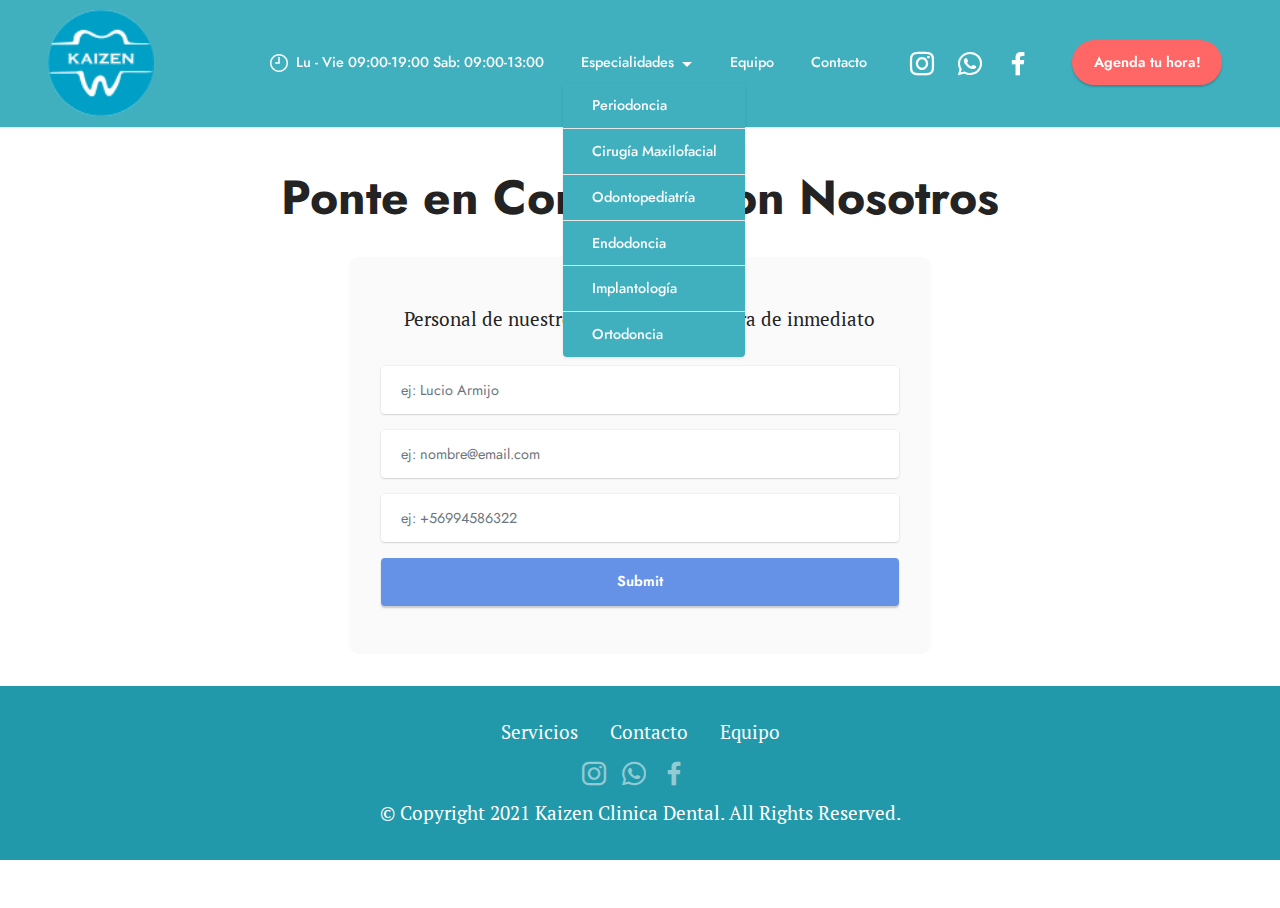
==== commit df4b7c86: "Actualizacion web" ====
--- a/page1.html
+++ b/page1.html
@@ -52,7 +52,7 @@
                 </div>
             </button>
             <div class="collapse navbar-collapse" id="navbarSupportedContent">
-                <ul class="navbar-nav nav-dropdown" data-app-modern-menu="true"><li class="nav-item"><a class="nav-link link text-white display-4" href="https://mobiri.se"><span class="mobi-mbri mobi-mbri-clock mbr-iconfont mbr-iconfont-btn"></span>Lu - Vie 09:00-19:00 Sab: 09:00-13:00</a></li><li class="nav-item"><a class="nav-link link text-white text-primary display-4" href="index.html#features14-8">Especialidades</a></li>
+                <ul class="navbar-nav nav-dropdown" data-app-modern-menu="true"><li class="nav-item"><a class="nav-link link text-white text-primary display-4" href="index.html#contacts2-6"><span class="mobi-mbri mobi-mbri-clock mbr-iconfont mbr-iconfont-btn"></span>Lu - Vie 09:00-19:00 Sab: 09:00-13:00</a></li><li class="nav-item dropdown open"><a class="nav-link link text-white text-primary dropdown-toggle show display-4" href="index.html#features14-8" data-toggle="dropdown-submenu" data-bs-toggle="dropdown" data-bs-auto-close="outside" aria-expanded="true">Especialidades</a><div class="dropdown-menu show" aria-labelledby="dropdown-undefined" data-bs-popper="none"><a class="text-white text-primary dropdown-item display-4" href="page2.html#image1-t">Periodoncia</a><a class="text-white text-primary dropdown-item display-4" href="page2.html#image2-u">Cirugía Maxilofacial</a><a class="text-white text-primary dropdown-item display-4" href="page2.html#image1-v">Odontopediatría</a><a class="text-white text-primary dropdown-item display-4" href="page2.html#image2-w">Endodoncia</a><a class="text-white text-primary dropdown-item display-4" href="page2.html#image1-x">Implantología</a><a class="text-white text-primary dropdown-item display-4" href="page2.html#image2-y">Ortodoncia</a></div></li>
                     <li class="nav-item"><a class="nav-link link text-white text-primary display-4" href="index.html#team1-3">Equipo</a></li>
                     <li class="nav-item"><a class="nav-link link text-white text-primary display-4" href="index.html#contacts2-6">Contacto</a>
                     </li></ul>
@@ -85,7 +85,7 @@
         </div>
         <div class="row justify-content-center mt-4">
             <div class="col-lg-8 mx-auto mbr-form" data-form-type="formoid">
-                <form action="https://mobirise.eu/" method="POST" class="mbr-form form-with-styler mx-auto" data-form-title="Form Name"><input type="hidden" name="email" data-form-email="true" value="54VTVem3tiPB5UYdpC7s2TOtDfQUfJd77tN/P3/xE5Z75jLKRnRDXYFgryvn7VqOcXNNpqd4C8GscKthhvdwGyceiJr7Df+k1Fs5jBFJcPdQUcGQMuzqFbZn6WD+ABLD">
+                <form action="https://mobirise.eu/" method="POST" class="mbr-form form-with-styler mx-auto" data-form-title="Form Name"><input type="hidden" name="email" data-form-email="true" value="kI0rnAGQnQcj7b5MqCF47D3hCQIeperDk3pffRaEn7Fw/m5O31Ze/rc4N3m9w9UVZVh1HF3fkREah+J82iD0dhjWZ3c8LIHc08al2KDcMP5TKERZBev45hJHptbNvwpX">
                     <p class="mbr-text mbr-fonts-style align-center mb-4 display-7">
                         Personal de nuestro equipo se contactara de inmediato</p>
                     <div class="row">
@@ -158,7 +158,7 @@
             </div>
         </div>
     </div>
-</section><section style="background-color: #fff; font-family: -apple-system, BlinkMacSystemFont, 'Segoe UI', 'Roboto', 'Helvetica Neue', Arial, sans-serif; color:#aaa; font-size:12px; padding: 0; align-items: center; display: flex;"><a href="https://mobirise.site/u" style="flex: 1 1; height: 3rem; padding-left: 1rem;"></a><p style="flex: 0 0 auto; margin:0; padding-right:1rem;">Designed with Mobirise - <a href="https://mobirise.site/k" style="color:#aaa;">Get now</a></p></section><script src="assets/bootstrap/js/bootstrap.bundle.min.js"></script>  <script src="assets/smoothscroll/smooth-scroll.js"></script>  <script src="assets/ytplayer/index.js"></script>  <script src="assets/dropdown/js/navbar-dropdown.js"></script>  <script src="assets/theme/js/script.js"></script>  <script src="assets/formoid/formoid.min.js"></script>  
+</section><section style="background-color: #fff; font-family: -apple-system, BlinkMacSystemFont, 'Segoe UI', 'Roboto', 'Helvetica Neue', Arial, sans-serif; color:#aaa; font-size:12px; padding: 0; align-items: center; display: flex;"><a href="https://mobirise.site/j" style="flex: 1 1; height: 3rem; padding-left: 1rem;"></a><p style="flex: 0 0 auto; margin:0; padding-right:1rem;">Made with <a href="https://mobirise.site/b" style="color:#aaa;">Mobirise</a> website templates</p></section><script src="assets/bootstrap/js/bootstrap.bundle.min.js"></script>  <script src="assets/smoothscroll/smooth-scroll.js"></script>  <script src="assets/ytplayer/index.js"></script>  <script src="assets/dropdown/js/navbar-dropdown.js"></script>  <script src="assets/theme/js/script.js"></script>  <script src="assets/formoid/formoid.min.js"></script>  
   
   
  <div id="scrollToTop" class="scrollToTop mbr-arrow-up"><a style="text-align: center;"><i class="mbr-arrow-up-icon mbr-arrow-up-icon-cm cm-icon cm-icon-smallarrow-up"></i></a></div>
--- a/assets/mobirise/css/mbr-additional.css
+++ b/assets/mobirise/css/mbr-additional.css
@@ -1194,7 +1194,7 @@
   padding-right: 0;
 }
 .cid-sWOTfkGusK .item-wrapper {
-  height: 100%;
+  height: 300px;
   position: relative;
 }
 .cid-sWOTfkGusK .item-wrapper img {
@@ -2246,3 +2246,549 @@
 .cid-sWLWeyRIs9 .media-container-row .row-copirayt p {
   width: 100%;
 }
+.cid-sWLb3vfdqx {
+  z-index: 1000;
+  width: 100%;
+  position: relative;
+  min-height: 60px;
+}
+.cid-sWLb3vfdqx nav.navbar {
+  position: fixed;
+}
+.cid-sWLb3vfdqx .dropdown-item:before {
+  font-family: Moririse2 !important;
+  content: "\e966";
+  display: inline-block;
+  width: 0;
+  position: absolute;
+  left: 1rem;
+  top: 0.5rem;
+  margin-right: 0.5rem;
+  line-height: 1;
+  font-size: inherit;
+  vertical-align: middle;
+  text-align: center;
+  overflow: hidden;
+  transform: scale(0, 1);
+  transition: all 0.25s ease-in-out;
+}
+.cid-sWLb3vfdqx .dropdown-menu {
+  padding: 0;
+  border-radius: 4px;
+  box-shadow: 0 1px 3px 0 rgba(0, 0, 0, 0.1);
+}
+.cid-sWLb3vfdqx .dropdown-item {
+  border-bottom: 1px solid #e6e6e6;
+}
+.cid-sWLb3vfdqx .dropdown-item:hover,
+.cid-sWLb3vfdqx .dropdown-item:focus {
+  background: #6592e6 !important;
+  color: white !important;
+}
+.cid-sWLb3vfdqx .dropdown-item:hover span {
+  color: white;
+}
+.cid-sWLb3vfdqx .dropdown-item:first-child {
+  border-top-left-radius: 4px;
+  border-top-right-radius: 4px;
+}
+.cid-sWLb3vfdqx .dropdown-item:last-child {
+  border-bottom: none;
+  border-bottom-left-radius: 4px;
+  border-bottom-right-radius: 4px;
+}
+.cid-sWLb3vfdqx .nav-dropdown .link {
+  padding: 0 0.3em !important;
+  margin: 0.667em 1em !important;
+}
+.cid-sWLb3vfdqx .nav-dropdown .link.dropdown-toggle::after {
+  margin-left: 0.5rem;
+  margin-top: 0.2rem;
+}
+.cid-sWLb3vfdqx .nav-link {
+  position: relative;
+}
+.cid-sWLb3vfdqx .container {
+  display: flex;
+  margin: auto;
+}
+@media (min-width: 992px) {
+  .cid-sWLb3vfdqx .container {
+    flex-wrap: nowrap;
+  }
+}
+.cid-sWLb3vfdqx .iconfont-wrapper {
+  color: #ffffff !important;
+  font-size: 1.5rem;
+  padding-right: 0.5rem;
+}
+.cid-sWLb3vfdqx .dropdown-menu,
+.cid-sWLb3vfdqx .navbar.opened {
+  background: #40b0bf !important;
+}
+.cid-sWLb3vfdqx .nav-item:focus,
+.cid-sWLb3vfdqx .nav-link:focus {
+  outline: none;
+}
+.cid-sWLb3vfdqx .dropdown .dropdown-menu .dropdown-item {
+  width: auto;
+  transition: all 0.25s ease-in-out;
+}
+.cid-sWLb3vfdqx .dropdown .dropdown-menu .dropdown-item::after {
+  right: 0.5rem;
+}
+.cid-sWLb3vfdqx .dropdown .dropdown-menu .dropdown-item .mbr-iconfont {
+  margin-right: 0.5rem;
+  vertical-align: sub;
+}
+.cid-sWLb3vfdqx .dropdown .dropdown-menu .dropdown-item .mbr-iconfont:before {
+  display: inline-block;
+  transform: scale(1, 1);
+  transition: all 0.25s ease-in-out;
+}
+.cid-sWLb3vfdqx .collapsed .dropdown-menu .dropdown-item:before {
+  display: none;
+}
+.cid-sWLb3vfdqx .collapsed .dropdown .dropdown-menu .dropdown-item {
+  padding: 0.235em 1.5em 0.235em 1.5em !important;
+  transition: none;
+  margin: 0 !important;
+}
+.cid-sWLb3vfdqx .navbar {
+  min-height: 70px;
+  transition: all 0.3s;
+  border-bottom: 1px solid transparent;
+  box-shadow: 0 1px 3px 0 rgba(0, 0, 0, 0.1);
+  background: #40b0bf;
+}
+.cid-sWLb3vfdqx .navbar.opened {
+  transition: all 0.3s;
+}
+.cid-sWLb3vfdqx .navbar .dropdown-item {
+  padding: 0.5rem 1.8rem;
+}
+.cid-sWLb3vfdqx .navbar .navbar-logo img {
+  width: auto;
+}
+.cid-sWLb3vfdqx .navbar .navbar-collapse {
+  justify-content: flex-end;
+  z-index: 1;
+}
+.cid-sWLb3vfdqx .navbar.collapsed {
+  justify-content: center;
+}
+.cid-sWLb3vfdqx .navbar.collapsed .nav-item .nav-link::before {
+  display: none;
+}
+.cid-sWLb3vfdqx .navbar.collapsed.opened .dropdown-menu {
+  top: 0;
+}
+@media (min-width: 992px) {
+  .cid-sWLb3vfdqx .navbar.collapsed.opened:not(.navbar-short) .navbar-collapse {
+    max-height: calc(98.5vh - 6.6rem);
+  }
+}
+.cid-sWLb3vfdqx .navbar.collapsed .dropdown-menu .dropdown-submenu {
+  left: 0 !important;
+}
+.cid-sWLb3vfdqx .navbar.collapsed .dropdown-menu .dropdown-item:after {
+  right: auto;
+}
+.cid-sWLb3vfdqx .navbar.collapsed .dropdown-menu .dropdown-toggle[data-toggle="dropdown-submenu"]:after {
+  margin-left: 0.5rem;
+  margin-top: 0.2rem;
+  border-top: 0.35em solid;
+  border-right: 0.35em solid transparent;
+  border-left: 0.35em solid transparent;
+  border-bottom: 0;
+  top: 41%;
+}
+.cid-sWLb3vfdqx .navbar.collapsed ul.navbar-nav li {
+  margin: auto;
+}
+.cid-sWLb3vfdqx .navbar.collapsed .dropdown-menu .dropdown-item {
+  padding: 0.25rem 1.5rem;
+  text-align: center;
+}
+.cid-sWLb3vfdqx .navbar.collapsed .icons-menu {
+  padding-left: 0;
+  padding-right: 0;
+  padding-top: 0.5rem;
+  padding-bottom: 0.5rem;
+}
+@media (max-width: 991px) {
+  .cid-sWLb3vfdqx .navbar .nav-item .nav-link::before {
+    display: none;
+  }
+  .cid-sWLb3vfdqx .navbar.opened .dropdown-menu {
+    top: 0;
+  }
+  .cid-sWLb3vfdqx .navbar .dropdown-menu .dropdown-submenu {
+    left: 0 !important;
+  }
+  .cid-sWLb3vfdqx .navbar .dropdown-menu .dropdown-item:after {
+    right: auto;
+  }
+  .cid-sWLb3vfdqx .navbar .dropdown-menu .dropdown-toggle[data-toggle="dropdown-submenu"]:after {
+    margin-left: 0.5rem;
+    margin-top: 0.2rem;
+    border-top: 0.35em solid;
+    border-right: 0.35em solid transparent;
+    border-left: 0.35em solid transparent;
+    border-bottom: 0;
+    top: 40%;
+  }
+  .cid-sWLb3vfdqx .navbar .navbar-logo img {
+    height: 3rem !important;
+  }
+  .cid-sWLb3vfdqx .navbar ul.navbar-nav li {
+    margin: auto;
+  }
+  .cid-sWLb3vfdqx .navbar .dropdown-menu .dropdown-item {
+    padding: 0.25rem 1.5rem !important;
+    text-align: center;
+  }
+  .cid-sWLb3vfdqx .navbar .navbar-brand {
+    flex-shrink: initial;
+    flex-basis: auto;
+    word-break: break-word;
+    padding-right: 2rem;
+  }
+  .cid-sWLb3vfdqx .navbar .navbar-toggler {
+    flex-basis: auto;
+  }
+  .cid-sWLb3vfdqx .navbar .icons-menu {
+    padding-left: 0;
+    padding-top: 0.5rem;
+    padding-bottom: 0.5rem;
+  }
+}
+.cid-sWLb3vfdqx .navbar.navbar-short {
+  min-height: 60px;
+}
+.cid-sWLb3vfdqx .navbar.navbar-short .navbar-logo img {
+  height: 2.5rem !important;
+}
+.cid-sWLb3vfdqx .navbar.navbar-short .navbar-brand {
+  min-height: 60px;
+  padding: 0;
+}
+.cid-sWLb3vfdqx .navbar-brand {
+  min-height: 70px;
+  flex-shrink: 0;
+  align-items: center;
+  margin-right: 0;
+  padding: 10px 0;
+  transition: all 0.3s;
+  word-break: break-word;
+  z-index: 1;
+}
+.cid-sWLb3vfdqx .navbar-brand .navbar-caption {
+  line-height: inherit !important;
+}
+.cid-sWLb3vfdqx .navbar-brand .navbar-logo a {
+  outline: none;
+}
+.cid-sWLb3vfdqx .dropdown-item.active,
+.cid-sWLb3vfdqx .dropdown-item:active {
+  background-color: transparent;
+}
+.cid-sWLb3vfdqx .navbar-expand-lg .navbar-nav .nav-link {
+  padding: 0;
+}
+.cid-sWLb3vfdqx .nav-dropdown .link.dropdown-toggle {
+  margin-right: 1.667em;
+}
+.cid-sWLb3vfdqx .nav-dropdown .link.dropdown-toggle[aria-expanded="true"] {
+  margin-right: 0;
+  padding: 0.667em 1.667em;
+}
+.cid-sWLb3vfdqx .navbar.navbar-expand-lg .dropdown .dropdown-menu {
+  background: #40b0bf;
+}
+.cid-sWLb3vfdqx .navbar.navbar-expand-lg .dropdown .dropdown-menu .dropdown-submenu {
+  margin: 0;
+  left: 100%;
+}
+.cid-sWLb3vfdqx .navbar .dropdown.open > .dropdown-menu {
+  display: block;
+}
+.cid-sWLb3vfdqx ul.navbar-nav {
+  flex-wrap: wrap;
+}
+.cid-sWLb3vfdqx .navbar-buttons {
+  text-align: center;
+  min-width: 170px;
+}
+.cid-sWLb3vfdqx button.navbar-toggler {
+  outline: none;
+  width: 31px;
+  height: 20px;
+  cursor: pointer;
+  transition: all 0.2s;
+  position: relative;
+  align-self: center;
+}
+.cid-sWLb3vfdqx button.navbar-toggler .hamburger span {
+  position: absolute;
+  right: 0;
+  width: 30px;
+  height: 2px;
+  border-right: 5px;
+  background-color: #fafafa;
+}
+.cid-sWLb3vfdqx button.navbar-toggler .hamburger span:nth-child(1) {
+  top: 0;
+  transition: all 0.2s;
+}
+.cid-sWLb3vfdqx button.navbar-toggler .hamburger span:nth-child(2) {
+  top: 8px;
+  transition: all 0.15s;
+}
+.cid-sWLb3vfdqx button.navbar-toggler .hamburger span:nth-child(3) {
+  top: 8px;
+  transition: all 0.15s;
+}
+.cid-sWLb3vfdqx button.navbar-toggler .hamburger span:nth-child(4) {
+  top: 16px;
+  transition: all 0.2s;
+}
+.cid-sWLb3vfdqx nav.opened .hamburger span:nth-child(1) {
+  top: 8px;
+  width: 0;
+  opacity: 0;
+  right: 50%;
+  transition: all 0.2s;
+}
+.cid-sWLb3vfdqx nav.opened .hamburger span:nth-child(2) {
+  transform: rotate(45deg);
+  transition: all 0.25s;
+}
+.cid-sWLb3vfdqx nav.opened .hamburger span:nth-child(3) {
+  transform: rotate(-45deg);
+  transition: all 0.25s;
+}
+.cid-sWLb3vfdqx nav.opened .hamburger span:nth-child(4) {
+  top: 8px;
+  width: 0;
+  opacity: 0;
+  right: 50%;
+  transition: all 0.2s;
+}
+.cid-sWLb3vfdqx .navbar-dropdown {
+  padding: 0 1rem;
+  position: fixed;
+}
+.cid-sWLb3vfdqx a.nav-link {
+  display: flex;
+  align-items: center;
+  justify-content: center;
+}
+.cid-sWLb3vfdqx .icons-menu {
+  flex-wrap: nowrap;
+  display: flex;
+  justify-content: center;
+  padding-left: 1rem;
+  padding-right: 1rem;
+  padding-top: 0.3rem;
+  text-align: center;
+}
+@media screen and (-ms-high-contrast: active), (-ms-high-contrast: none) {
+  .cid-sWLb3vfdqx .navbar {
+    height: 70px;
+  }
+  .cid-sWLb3vfdqx .navbar.opened {
+    height: auto;
+  }
+  .cid-sWLb3vfdqx .nav-item .nav-link:hover::before {
+    width: 175%;
+    max-width: calc(100% + 2rem);
+    left: -1rem;
+  }
+}
+.cid-ty0IPRfEtb {
+  padding-top: 6rem;
+  padding-bottom: 6rem;
+  background-color: #ffffff;
+}
+@media (max-width: 991px) {
+  .cid-ty0IPRfEtb .image-wrapper {
+    margin-bottom: 1rem;
+  }
+}
+.cid-ty0IPRfEtb img {
+  width: 100%;
+}
+@media (min-width: 992px) {
+  .cid-ty0IPRfEtb .text-wrapper {
+    padding: 2rem;
+  }
+}
+.cid-ty0IQx3Jzz {
+  padding-top: 6rem;
+  padding-bottom: 6rem;
+  background-color: #ffffff;
+}
+@media (max-width: 991px) {
+  .cid-ty0IQx3Jzz .image-wrapper {
+    margin-bottom: 1rem;
+  }
+}
+.cid-ty0IQx3Jzz .row {
+  flex-direction: row-reverse;
+}
+.cid-ty0IQx3Jzz img {
+  width: 100%;
+}
+@media (min-width: 992px) {
+  .cid-ty0IQx3Jzz .text-wrapper {
+    padding: 2rem;
+  }
+}
+.cid-ty0IRSaq0V {
+  padding-top: 6rem;
+  padding-bottom: 6rem;
+  background-color: #ffffff;
+}
+@media (max-width: 991px) {
+  .cid-ty0IRSaq0V .image-wrapper {
+    margin-bottom: 1rem;
+  }
+}
+.cid-ty0IRSaq0V img {
+  width: 100%;
+}
+@media (min-width: 992px) {
+  .cid-ty0IRSaq0V .text-wrapper {
+    padding: 2rem;
+  }
+}
+.cid-ty0IT9OkS3 {
+  padding-top: 6rem;
+  padding-bottom: 6rem;
+  background-color: #ffffff;
+}
+@media (max-width: 991px) {
+  .cid-ty0IT9OkS3 .image-wrapper {
+    margin-bottom: 1rem;
+  }
+}
+.cid-ty0IT9OkS3 .row {
+  flex-direction: row-reverse;
+}
+.cid-ty0IT9OkS3 img {
+  width: 100%;
+}
+@media (min-width: 992px) {
+  .cid-ty0IT9OkS3 .text-wrapper {
+    padding: 2rem;
+  }
+}
+.cid-ty0ITvOgcW {
+  padding-top: 6rem;
+  padding-bottom: 6rem;
+  background-color: #ffffff;
+}
+@media (max-width: 991px) {
+  .cid-ty0ITvOgcW .image-wrapper {
+    margin-bottom: 1rem;
+  }
+}
+.cid-ty0ITvOgcW img {
+  width: 100%;
+}
+@media (min-width: 992px) {
+  .cid-ty0ITvOgcW .text-wrapper {
+    padding: 2rem;
+  }
+}
+.cid-ty0IWaR0ur {
+  padding-top: 6rem;
+  padding-bottom: 6rem;
+  background-color: #ffffff;
+}
+@media (max-width: 991px) {
+  .cid-ty0IWaR0ur .image-wrapper {
+    margin-bottom: 1rem;
+  }
+}
+.cid-ty0IWaR0ur .row {
+  flex-direction: row-reverse;
+}
+.cid-ty0IWaR0ur img {
+  width: 100%;
+}
+@media (min-width: 992px) {
+  .cid-ty0IWaR0ur .text-wrapper {
+    padding: 2rem;
+  }
+}
+.cid-sWLWeyRIs9 {
+  padding-top: 2rem;
+  padding-bottom: 2rem;
+  background-color: #2299aa;
+}
+.cid-sWLWeyRIs9 .row-links {
+  width: 100%;
+  justify-content: center;
+}
+.cid-sWLWeyRIs9 .social-row {
+  width: 100%;
+  justify-content: center;
+}
+.cid-sWLWeyRIs9 .media-container-row {
+  flex-direction: column;
+  justify-content: center;
+  align-items: center;
+}
+.cid-sWLWeyRIs9 .media-container-row .foot-menu {
+  list-style: none;
+  display: flex;
+  justify-content: center;
+  flex-wrap: wrap;
+  padding: 0;
+  margin-bottom: 0;
+}
+.cid-sWLWeyRIs9 .media-container-row .foot-menu li {
+  padding: 0 1rem 1rem 1rem;
+}
+.cid-sWLWeyRIs9 .media-container-row .foot-menu li p {
+  margin: 0;
+}
+.cid-sWLWeyRIs9 .media-container-row .social-list {
+  width: auto;
+  padding-left: 0;
+  margin-bottom: 0;
+  list-style: none;
+  display: flex;
+  flex-wrap: wrap;
+  justify-content: flex-end;
+}
+.cid-sWLWeyRIs9 .media-container-row .social-list .mbr-iconfont-social {
+  font-size: 1.5rem;
+  color: #ffffff;
+}
+.cid-sWLWeyRIs9 .media-container-row .social-list .soc-item {
+  margin: 0 .5rem;
+}
+.cid-sWLWeyRIs9 .media-container-row .social-list a {
+  margin: 0;
+  opacity: .5;
+  transition: .2s linear;
+}
+.cid-sWLWeyRIs9 .media-container-row .social-list a:hover {
+  opacity: 1;
+}
+@media (max-width: 767px) {
+  .cid-sWLWeyRIs9 .media-container-row .social-list {
+    -webkit-justify-content: center;
+    justify-content: center;
+  }
+}
+.cid-sWLWeyRIs9 .media-container-row .row-copirayt {
+  word-break: break-word;
+  width: 100%;
+}
+.cid-sWLWeyRIs9 .media-container-row .row-copirayt p {
+  width: 100%;
+}
--- a/assets/mobirise/css/mbr-additional.css
+++ b/assets/mobirise/css/mbr-additional.css
@@ -1194,7 +1194,7 @@
   padding-right: 0;
 }
 .cid-sWOTfkGusK .item-wrapper {
-  height: 100%;
+  height: 300px;
   position: relative;
 }
 .cid-sWOTfkGusK .item-wrapper img {
@@ -2246,3 +2246,549 @@
 .cid-sWLWeyRIs9 .media-container-row .row-copirayt p {
   width: 100%;
 }
+.cid-sWLb3vfdqx {
+  z-index: 1000;
+  width: 100%;
+  position: relative;
+  min-height: 60px;
+}
+.cid-sWLb3vfdqx nav.navbar {
+  position: fixed;
+}
+.cid-sWLb3vfdqx .dropdown-item:before {
+  font-family: Moririse2 !important;
+  content: "\e966";
+  display: inline-block;
+  width: 0;
+  position: absolute;
+  left: 1rem;
+  top: 0.5rem;
+  margin-right: 0.5rem;
+  line-height: 1;
+  font-size: inherit;
+  vertical-align: middle;
+  text-align: center;
+  overflow: hidden;
+  transform: scale(0, 1);
+  transition: all 0.25s ease-in-out;
+}
+.cid-sWLb3vfdqx .dropdown-menu {
+  padding: 0;
+  border-radius: 4px;
+  box-shadow: 0 1px 3px 0 rgba(0, 0, 0, 0.1);
+}
+.cid-sWLb3vfdqx .dropdown-item {
+  border-bottom: 1px solid #e6e6e6;
+}
+.cid-sWLb3vfdqx .dropdown-item:hover,
+.cid-sWLb3vfdqx .dropdown-item:focus {
+  background: #6592e6 !important;
+  color: white !important;
+}
+.cid-sWLb3vfdqx .dropdown-item:hover span {
+  color: white;
+}
+.cid-sWLb3vfdqx .dropdown-item:first-child {
+  border-top-left-radius: 4px;
+  border-top-right-radius: 4px;
+}
+.cid-sWLb3vfdqx .dropdown-item:last-child {
+  border-bottom: none;
+  border-bottom-left-radius: 4px;
+  border-bottom-right-radius: 4px;
+}
+.cid-sWLb3vfdqx .nav-dropdown .link {
+  padding: 0 0.3em !important;
+  margin: 0.667em 1em !important;
+}
+.cid-sWLb3vfdqx .nav-dropdown .link.dropdown-toggle::after {
+  margin-left: 0.5rem;
+  margin-top: 0.2rem;
+}
+.cid-sWLb3vfdqx .nav-link {
+  position: relative;
+}
+.cid-sWLb3vfdqx .container {
+  display: flex;
+  margin: auto;
+}
+@media (min-width: 992px) {
+  .cid-sWLb3vfdqx .container {
+    flex-wrap: nowrap;
+  }
+}
+.cid-sWLb3vfdqx .iconfont-wrapper {
+  color: #ffffff !important;
+  font-size: 1.5rem;
+  padding-right: 0.5rem;
+}
+.cid-sWLb3vfdqx .dropdown-menu,
+.cid-sWLb3vfdqx .navbar.opened {
+  background: #40b0bf !important;
+}
+.cid-sWLb3vfdqx .nav-item:focus,
+.cid-sWLb3vfdqx .nav-link:focus {
+  outline: none;
+}
+.cid-sWLb3vfdqx .dropdown .dropdown-menu .dropdown-item {
+  width: auto;
+  transition: all 0.25s ease-in-out;
+}
+.cid-sWLb3vfdqx .dropdown .dropdown-menu .dropdown-item::after {
+  right: 0.5rem;
+}
+.cid-sWLb3vfdqx .dropdown .dropdown-menu .dropdown-item .mbr-iconfont {
+  margin-right: 0.5rem;
+  vertical-align: sub;
+}
+.cid-sWLb3vfdqx .dropdown .dropdown-menu .dropdown-item .mbr-iconfont:before {
+  display: inline-block;
+  transform: scale(1, 1);
+  transition: all 0.25s ease-in-out;
+}
+.cid-sWLb3vfdqx .collapsed .dropdown-menu .dropdown-item:before {
+  display: none;
+}
+.cid-sWLb3vfdqx .collapsed .dropdown .dropdown-menu .dropdown-item {
+  padding: 0.235em 1.5em 0.235em 1.5em !important;
+  transition: none;
+  margin: 0 !important;
+}
+.cid-sWLb3vfdqx .navbar {
+  min-height: 70px;
+  transition: all 0.3s;
+  border-bottom: 1px solid transparent;
+  box-shadow: 0 1px 3px 0 rgba(0, 0, 0, 0.1);
+  background: #40b0bf;
+}
+.cid-sWLb3vfdqx .navbar.opened {
+  transition: all 0.3s;
+}
+.cid-sWLb3vfdqx .navbar .dropdown-item {
+  padding: 0.5rem 1.8rem;
+}
+.cid-sWLb3vfdqx .navbar .navbar-logo img {
+  width: auto;
+}
+.cid-sWLb3vfdqx .navbar .navbar-collapse {
+  justify-content: flex-end;
+  z-index: 1;
+}
+.cid-sWLb3vfdqx .navbar.collapsed {
+  justify-content: center;
+}
+.cid-sWLb3vfdqx .navbar.collapsed .nav-item .nav-link::before {
+  display: none;
+}
+.cid-sWLb3vfdqx .navbar.collapsed.opened .dropdown-menu {
+  top: 0;
+}
+@media (min-width: 992px) {
+  .cid-sWLb3vfdqx .navbar.collapsed.opened:not(.navbar-short) .navbar-collapse {
+    max-height: calc(98.5vh - 6.6rem);
+  }
+}
+.cid-sWLb3vfdqx .navbar.collapsed .dropdown-menu .dropdown-submenu {
+  left: 0 !important;
+}
+.cid-sWLb3vfdqx .navbar.collapsed .dropdown-menu .dropdown-item:after {
+  right: auto;
+}
+.cid-sWLb3vfdqx .navbar.collapsed .dropdown-menu .dropdown-toggle[data-toggle="dropdown-submenu"]:after {
+  margin-left: 0.5rem;
+  margin-top: 0.2rem;
+  border-top: 0.35em solid;
+  border-right: 0.35em solid transparent;
+  border-left: 0.35em solid transparent;
+  border-bottom: 0;
+  top: 41%;
+}
+.cid-sWLb3vfdqx .navbar.collapsed ul.navbar-nav li {
+  margin: auto;
+}
+.cid-sWLb3vfdqx .navbar.collapsed .dropdown-menu .dropdown-item {
+  padding: 0.25rem 1.5rem;
+  text-align: center;
+}
+.cid-sWLb3vfdqx .navbar.collapsed .icons-menu {
+  padding-left: 0;
+  padding-right: 0;
+  padding-top: 0.5rem;
+  padding-bottom: 0.5rem;
+}
+@media (max-width: 991px) {
+  .cid-sWLb3vfdqx .navbar .nav-item .nav-link::before {
+    display: none;
+  }
+  .cid-sWLb3vfdqx .navbar.opened .dropdown-menu {
+    top: 0;
+  }
+  .cid-sWLb3vfdqx .navbar .dropdown-menu .dropdown-submenu {
+    left: 0 !important;
+  }
+  .cid-sWLb3vfdqx .navbar .dropdown-menu .dropdown-item:after {
+    right: auto;
+  }
+  .cid-sWLb3vfdqx .navbar .dropdown-menu .dropdown-toggle[data-toggle="dropdown-submenu"]:after {
+    margin-left: 0.5rem;
+    margin-top: 0.2rem;
+    border-top: 0.35em solid;
+    border-right: 0.35em solid transparent;
+    border-left: 0.35em solid transparent;
+    border-bottom: 0;
+    top: 40%;
+  }
+  .cid-sWLb3vfdqx .navbar .navbar-logo img {
+    height: 3rem !important;
+  }
+  .cid-sWLb3vfdqx .navbar ul.navbar-nav li {
+    margin: auto;
+  }
+  .cid-sWLb3vfdqx .navbar .dropdown-menu .dropdown-item {
+    padding: 0.25rem 1.5rem !important;
+    text-align: center;
+  }
+  .cid-sWLb3vfdqx .navbar .navbar-brand {
+    flex-shrink: initial;
+    flex-basis: auto;
+    word-break: break-word;
+    padding-right: 2rem;
+  }
+  .cid-sWLb3vfdqx .navbar .navbar-toggler {
+    flex-basis: auto;
+  }
+  .cid-sWLb3vfdqx .navbar .icons-menu {
+    padding-left: 0;
+    padding-top: 0.5rem;
+    padding-bottom: 0.5rem;
+  }
+}
+.cid-sWLb3vfdqx .navbar.navbar-short {
+  min-height: 60px;
+}
+.cid-sWLb3vfdqx .navbar.navbar-short .navbar-logo img {
+  height: 2.5rem !important;
+}
+.cid-sWLb3vfdqx .navbar.navbar-short .navbar-brand {
+  min-height: 60px;
+  padding: 0;
+}
+.cid-sWLb3vfdqx .navbar-brand {
+  min-height: 70px;
+  flex-shrink: 0;
+  align-items: center;
+  margin-right: 0;
+  padding: 10px 0;
+  transition: all 0.3s;
+  word-break: break-word;
+  z-index: 1;
+}
+.cid-sWLb3vfdqx .navbar-brand .navbar-caption {
+  line-height: inherit !important;
+}
+.cid-sWLb3vfdqx .navbar-brand .navbar-logo a {
+  outline: none;
+}
+.cid-sWLb3vfdqx .dropdown-item.active,
+.cid-sWLb3vfdqx .dropdown-item:active {
+  background-color: transparent;
+}
+.cid-sWLb3vfdqx .navbar-expand-lg .navbar-nav .nav-link {
+  padding: 0;
+}
+.cid-sWLb3vfdqx .nav-dropdown .link.dropdown-toggle {
+  margin-right: 1.667em;
+}
+.cid-sWLb3vfdqx .nav-dropdown .link.dropdown-toggle[aria-expanded="true"] {
+  margin-right: 0;
+  padding: 0.667em 1.667em;
+}
+.cid-sWLb3vfdqx .navbar.navbar-expand-lg .dropdown .dropdown-menu {
+  background: #40b0bf;
+}
+.cid-sWLb3vfdqx .navbar.navbar-expand-lg .dropdown .dropdown-menu .dropdown-submenu {
+  margin: 0;
+  left: 100%;
+}
+.cid-sWLb3vfdqx .navbar .dropdown.open > .dropdown-menu {
+  display: block;
+}
+.cid-sWLb3vfdqx ul.navbar-nav {
+  flex-wrap: wrap;
+}
+.cid-sWLb3vfdqx .navbar-buttons {
+  text-align: center;
+  min-width: 170px;
+}
+.cid-sWLb3vfdqx button.navbar-toggler {
+  outline: none;
+  width: 31px;
+  height: 20px;
+  cursor: pointer;
+  transition: all 0.2s;
+  position: relative;
+  align-self: center;
+}
+.cid-sWLb3vfdqx button.navbar-toggler .hamburger span {
+  position: absolute;
+  right: 0;
+  width: 30px;
+  height: 2px;
+  border-right: 5px;
+  background-color: #fafafa;
+}
+.cid-sWLb3vfdqx button.navbar-toggler .hamburger span:nth-child(1) {
+  top: 0;
+  transition: all 0.2s;
+}
+.cid-sWLb3vfdqx button.navbar-toggler .hamburger span:nth-child(2) {
+  top: 8px;
+  transition: all 0.15s;
+}
+.cid-sWLb3vfdqx button.navbar-toggler .hamburger span:nth-child(3) {
+  top: 8px;
+  transition: all 0.15s;
+}
+.cid-sWLb3vfdqx button.navbar-toggler .hamburger span:nth-child(4) {
+  top: 16px;
+  transition: all 0.2s;
+}
+.cid-sWLb3vfdqx nav.opened .hamburger span:nth-child(1) {
+  top: 8px;
+  width: 0;
+  opacity: 0;
+  right: 50%;
+  transition: all 0.2s;
+}
+.cid-sWLb3vfdqx nav.opened .hamburger span:nth-child(2) {
+  transform: rotate(45deg);
+  transition: all 0.25s;
+}
+.cid-sWLb3vfdqx nav.opened .hamburger span:nth-child(3) {
+  transform: rotate(-45deg);
+  transition: all 0.25s;
+}
+.cid-sWLb3vfdqx nav.opened .hamburger span:nth-child(4) {
+  top: 8px;
+  width: 0;
+  opacity: 0;
+  right: 50%;
+  transition: all 0.2s;
+}
+.cid-sWLb3vfdqx .navbar-dropdown {
+  padding: 0 1rem;
+  position: fixed;
+}
+.cid-sWLb3vfdqx a.nav-link {
+  display: flex;
+  align-items: center;
+  justify-content: center;
+}
+.cid-sWLb3vfdqx .icons-menu {
+  flex-wrap: nowrap;
+  display: flex;
+  justify-content: center;
+  padding-left: 1rem;
+  padding-right: 1rem;
+  padding-top: 0.3rem;
+  text-align: center;
+}
+@media screen and (-ms-high-contrast: active), (-ms-high-contrast: none) {
+  .cid-sWLb3vfdqx .navbar {
+    height: 70px;
+  }
+  .cid-sWLb3vfdqx .navbar.opened {
+    height: auto;
+  }
+  .cid-sWLb3vfdqx .nav-item .nav-link:hover::before {
+    width: 175%;
+    max-width: calc(100% + 2rem);
+    left: -1rem;
+  }
+}
+.cid-ty0IPRfEtb {
+  padding-top: 6rem;
+  padding-bottom: 6rem;
+  background-color: #ffffff;
+}
+@media (max-width: 991px) {
+  .cid-ty0IPRfEtb .image-wrapper {
+    margin-bottom: 1rem;
+  }
+}
+.cid-ty0IPRfEtb img {
+  width: 100%;
+}
+@media (min-width: 992px) {
+  .cid-ty0IPRfEtb .text-wrapper {
+    padding: 2rem;
+  }
+}
+.cid-ty0IQx3Jzz {
+  padding-top: 6rem;
+  padding-bottom: 6rem;
+  background-color: #ffffff;
+}
+@media (max-width: 991px) {
+  .cid-ty0IQx3Jzz .image-wrapper {
+    margin-bottom: 1rem;
+  }
+}
+.cid-ty0IQx3Jzz .row {
+  flex-direction: row-reverse;
+}
+.cid-ty0IQx3Jzz img {
+  width: 100%;
+}
+@media (min-width: 992px) {
+  .cid-ty0IQx3Jzz .text-wrapper {
+    padding: 2rem;
+  }
+}
+.cid-ty0IRSaq0V {
+  padding-top: 6rem;
+  padding-bottom: 6rem;
+  background-color: #ffffff;
+}
+@media (max-width: 991px) {
+  .cid-ty0IRSaq0V .image-wrapper {
+    margin-bottom: 1rem;
+  }
+}
+.cid-ty0IRSaq0V img {
+  width: 100%;
+}
+@media (min-width: 992px) {
+  .cid-ty0IRSaq0V .text-wrapper {
+    padding: 2rem;
+  }
+}
+.cid-ty0IT9OkS3 {
+  padding-top: 6rem;
+  padding-bottom: 6rem;
+  background-color: #ffffff;
+}
+@media (max-width: 991px) {
+  .cid-ty0IT9OkS3 .image-wrapper {
+    margin-bottom: 1rem;
+  }
+}
+.cid-ty0IT9OkS3 .row {
+  flex-direction: row-reverse;
+}
+.cid-ty0IT9OkS3 img {
+  width: 100%;
+}
+@media (min-width: 992px) {
+  .cid-ty0IT9OkS3 .text-wrapper {
+    padding: 2rem;
+  }
+}
+.cid-ty0ITvOgcW {
+  padding-top: 6rem;
+  padding-bottom: 6rem;
+  background-color: #ffffff;
+}
+@media (max-width: 991px) {
+  .cid-ty0ITvOgcW .image-wrapper {
+    margin-bottom: 1rem;
+  }
+}
+.cid-ty0ITvOgcW img {
+  width: 100%;
+}
+@media (min-width: 992px) {
+  .cid-ty0ITvOgcW .text-wrapper {
+    padding: 2rem;
+  }
+}
+.cid-ty0IWaR0ur {
+  padding-top: 6rem;
+  padding-bottom: 6rem;
+  background-color: #ffffff;
+}
+@media (max-width: 991px) {
+  .cid-ty0IWaR0ur .image-wrapper {
+    margin-bottom: 1rem;
+  }
+}
+.cid-ty0IWaR0ur .row {
+  flex-direction: row-reverse;
+}
+.cid-ty0IWaR0ur img {
+  width: 100%;
+}
+@media (min-width: 992px) {
+  .cid-ty0IWaR0ur .text-wrapper {
+    padding: 2rem;
+  }
+}
+.cid-sWLWeyRIs9 {
+  padding-top: 2rem;
+  padding-bottom: 2rem;
+  background-color: #2299aa;
+}
+.cid-sWLWeyRIs9 .row-links {
+  width: 100%;
+  justify-content: center;
+}
+.cid-sWLWeyRIs9 .social-row {
+  width: 100%;
+  justify-content: center;
+}
+.cid-sWLWeyRIs9 .media-container-row {
+  flex-direction: column;
+  justify-content: center;
+  align-items: center;
+}
+.cid-sWLWeyRIs9 .media-container-row .foot-menu {
+  list-style: none;
+  display: flex;
+  justify-content: center;
+  flex-wrap: wrap;
+  padding: 0;
+  margin-bottom: 0;
+}
+.cid-sWLWeyRIs9 .media-container-row .foot-menu li {
+  padding: 0 1rem 1rem 1rem;
+}
+.cid-sWLWeyRIs9 .media-container-row .foot-menu li p {
+  margin: 0;
+}
+.cid-sWLWeyRIs9 .media-container-row .social-list {
+  width: auto;
+  padding-left: 0;
+  margin-bottom: 0;
+  list-style: none;
+  display: flex;
+  flex-wrap: wrap;
+  justify-content: flex-end;
+}
+.cid-sWLWeyRIs9 .media-container-row .social-list .mbr-iconfont-social {
+  font-size: 1.5rem;
+  color: #ffffff;
+}
+.cid-sWLWeyRIs9 .media-container-row .social-list .soc-item {
+  margin: 0 .5rem;
+}
+.cid-sWLWeyRIs9 .media-container-row .social-list a {
+  margin: 0;
+  opacity: .5;
+  transition: .2s linear;
+}
+.cid-sWLWeyRIs9 .media-container-row .social-list a:hover {
+  opacity: 1;
+}
+@media (max-width: 767px) {
+  .cid-sWLWeyRIs9 .media-container-row .social-list {
+    -webkit-justify-content: center;
+    justify-content: center;
+  }
+}
+.cid-sWLWeyRIs9 .media-container-row .row-copirayt {
+  word-break: break-word;
+  width: 100%;
+}
+.cid-sWLWeyRIs9 .media-container-row .row-copirayt p {
+  width: 100%;
+}
